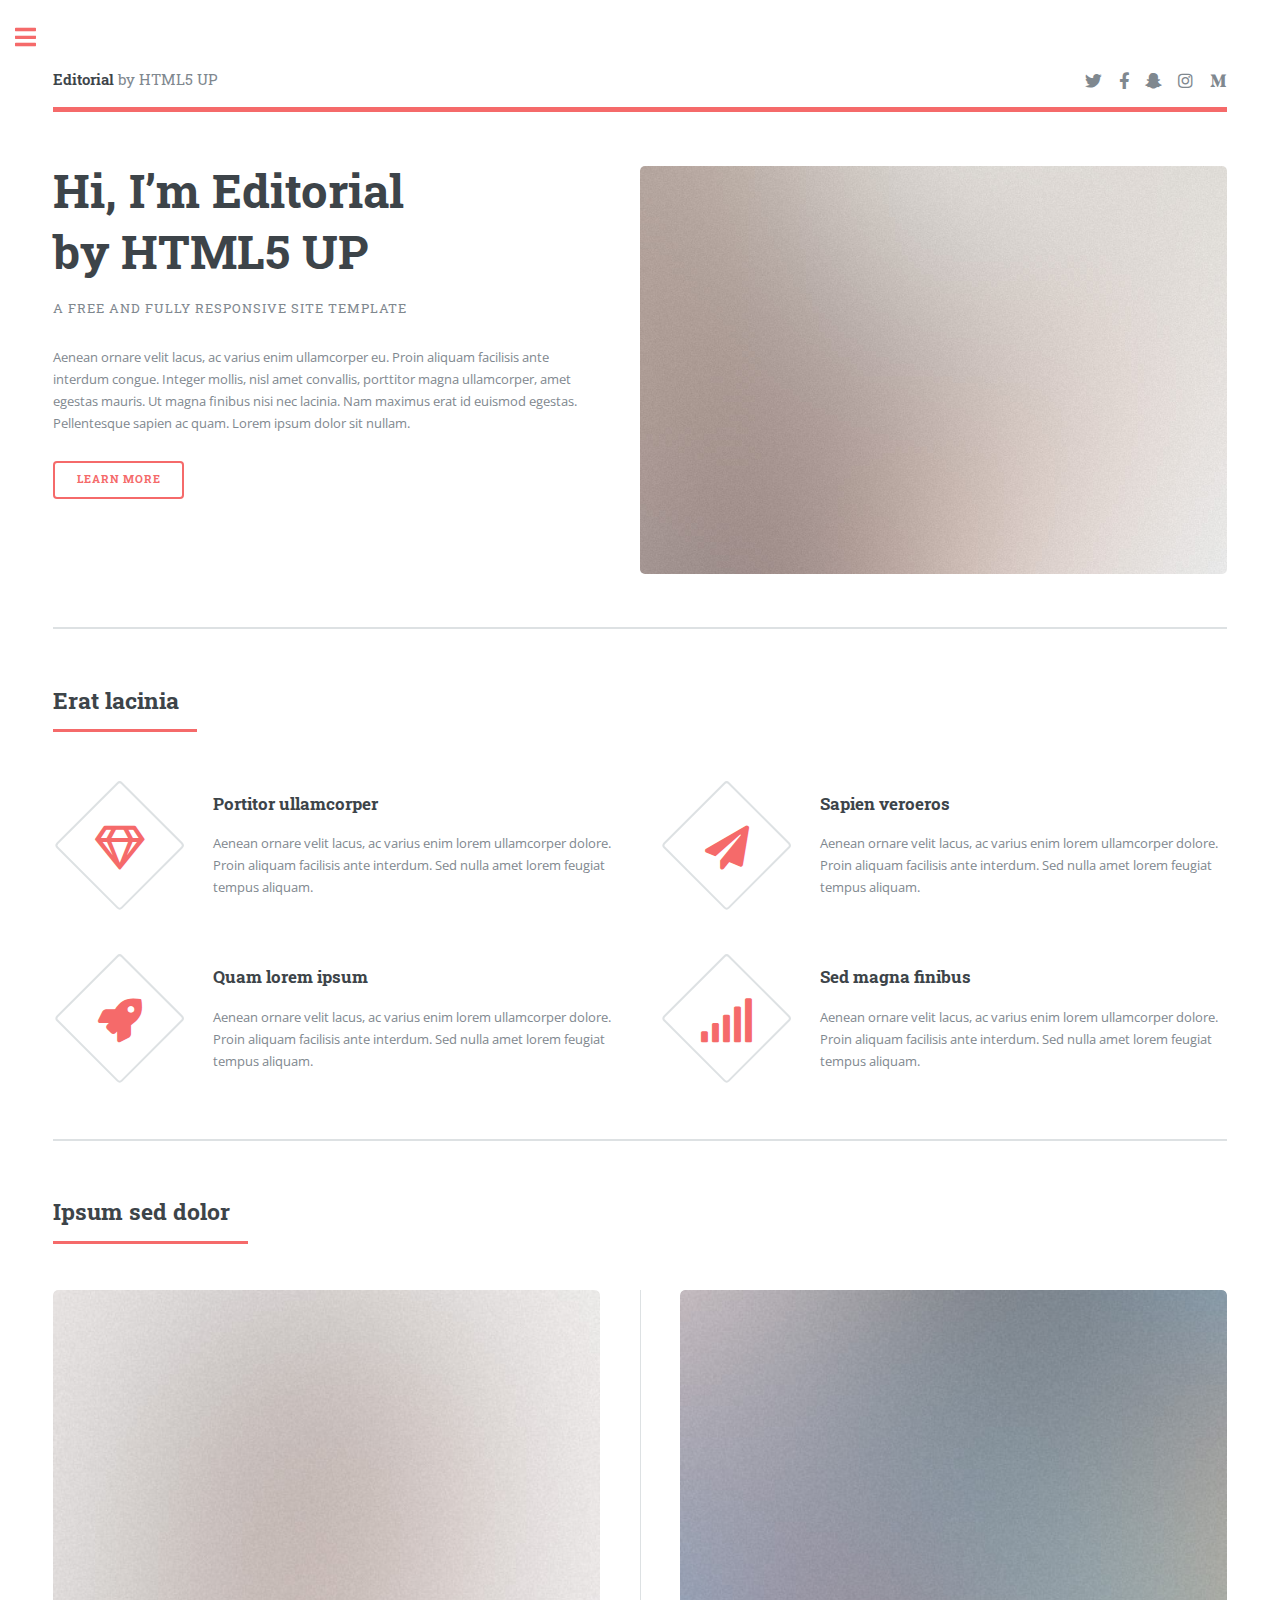
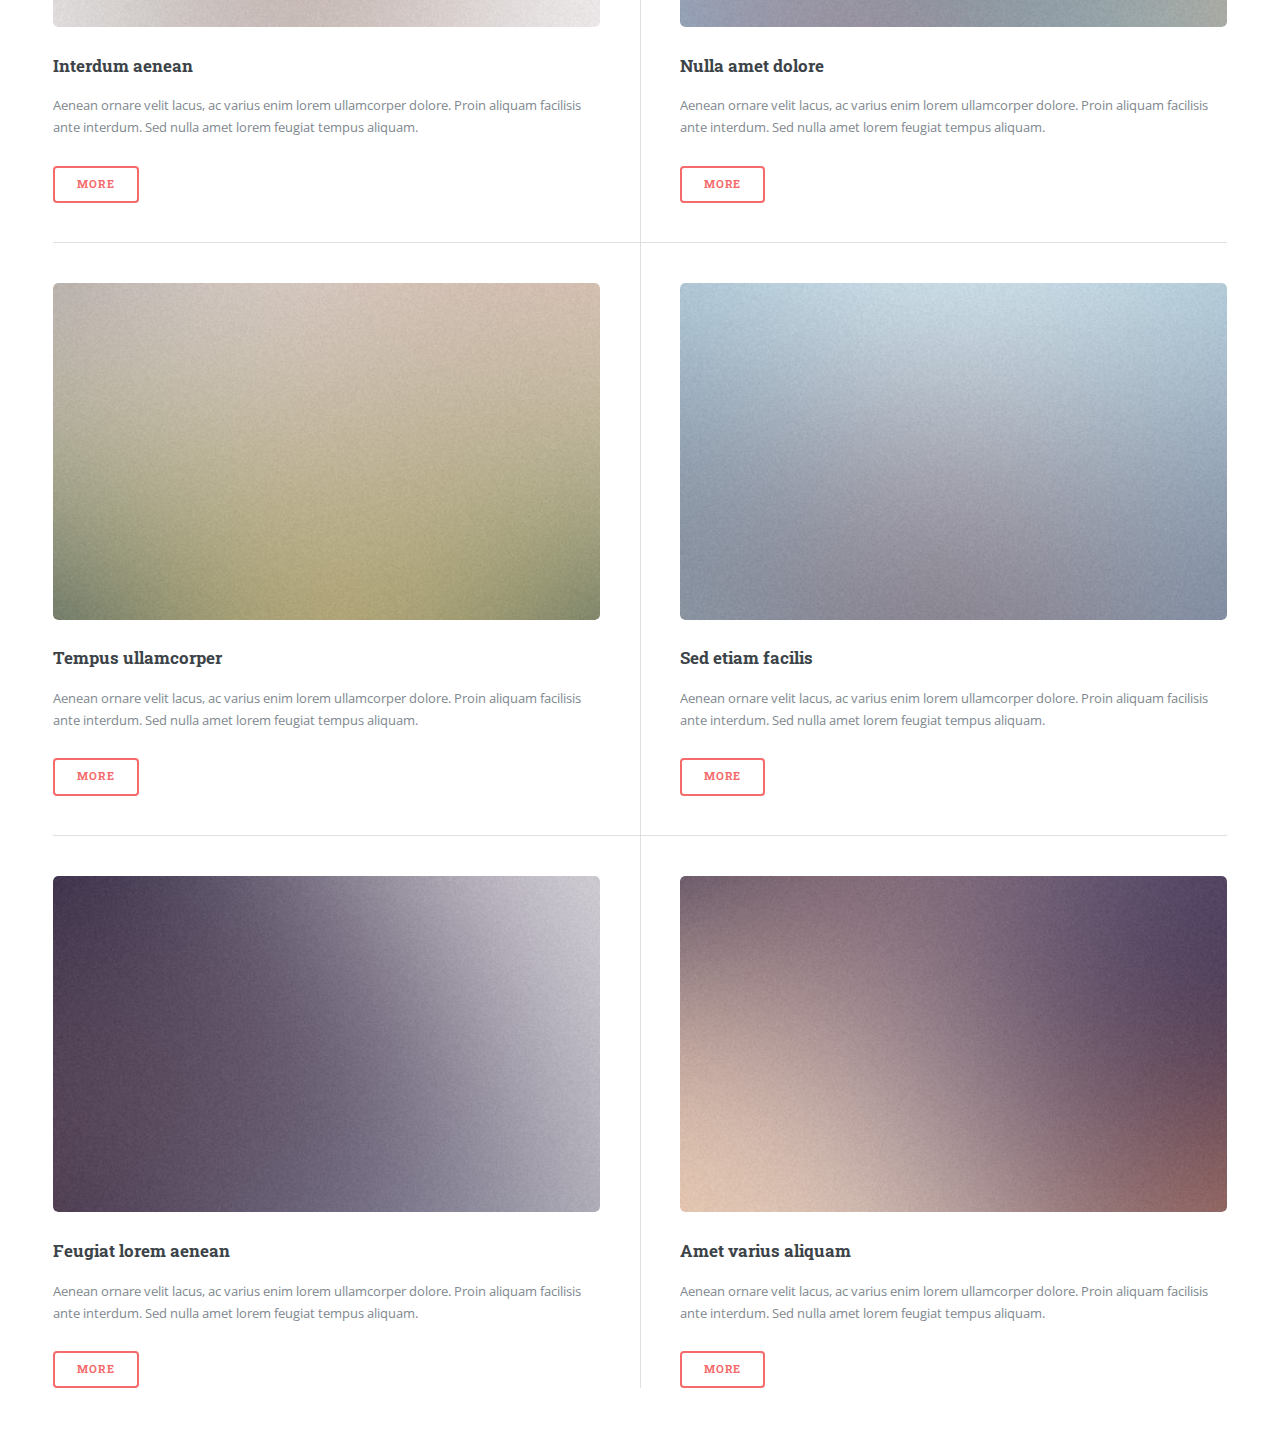
==== Templates/html5up-editorial/index.html @ a4ce8d15 "Added templates" ====
<!DOCTYPE HTML>
<!--
	Editorial by HTML5 UP
	html5up.net | @ajlkn
	Free for personal and commercial use under the CCA 3.0 license (html5up.net/license)
-->
<html>
	<head>
		<title>Editorial by HTML5 UP</title>
		<meta charset="utf-8" />
		<meta name="viewport" content="width=device-width, initial-scale=1, user-scalable=no" />
		<link rel="stylesheet" href="assets/css/main.css" />
	</head>
	<body class="is-preload">

		<!-- Wrapper -->
			<div id="wrapper">

				<!-- Main -->
					<div id="main">
						<div class="inner">

							<!-- Header -->
								<header id="header">
									<a href="index.html" class="logo"><strong>Editorial</strong> by HTML5 UP</a>
									<ul class="icons">
										<li><a href="#" class="icon brands fa-twitter"><span class="label">Twitter</span></a></li>
										<li><a href="#" class="icon brands fa-facebook-f"><span class="label">Facebook</span></a></li>
										<li><a href="#" class="icon brands fa-snapchat-ghost"><span class="label">Snapchat</span></a></li>
										<li><a href="#" class="icon brands fa-instagram"><span class="label">Instagram</span></a></li>
										<li><a href="#" class="icon brands fa-medium-m"><span class="label">Medium</span></a></li>
									</ul>
								</header>

							<!-- Banner -->
								<section id="banner">
									<div class="content">
										<header>
											<h1>Hi, I’m Editorial<br />
											by HTML5 UP</h1>
											<p>A free and fully responsive site template</p>
										</header>
										<p>Aenean ornare velit lacus, ac varius enim ullamcorper eu. Proin aliquam facilisis ante interdum congue. Integer mollis, nisl amet convallis, porttitor magna ullamcorper, amet egestas mauris. Ut magna finibus nisi nec lacinia. Nam maximus erat id euismod egestas. Pellentesque sapien ac quam. Lorem ipsum dolor sit nullam.</p>
										<ul class="actions">
											<li><a href="#" class="button big">Learn More</a></li>
										</ul>
									</div>
									<span class="image object">
										<img src="images/pic10.jpg" alt="" />
									</span>
								</section>

							<!-- Section -->
								<section>
									<header class="major">
										<h2>Erat lacinia</h2>
									</header>
									<div class="features">
										<article>
											<span class="icon fa-gem"></span>
											<div class="content">
												<h3>Portitor ullamcorper</h3>
												<p>Aenean ornare velit lacus, ac varius enim lorem ullamcorper dolore. Proin aliquam facilisis ante interdum. Sed nulla amet lorem feugiat tempus aliquam.</p>
											</div>
										</article>
										<article>
											<span class="icon solid fa-paper-plane"></span>
											<div class="content">
												<h3>Sapien veroeros</h3>
												<p>Aenean ornare velit lacus, ac varius enim lorem ullamcorper dolore. Proin aliquam facilisis ante interdum. Sed nulla amet lorem feugiat tempus aliquam.</p>
											</div>
										</article>
										<article>
											<span class="icon solid fa-rocket"></span>
											<div class="content">
												<h3>Quam lorem ipsum</h3>
												<p>Aenean ornare velit lacus, ac varius enim lorem ullamcorper dolore. Proin aliquam facilisis ante interdum. Sed nulla amet lorem feugiat tempus aliquam.</p>
											</div>
										</article>
										<article>
											<span class="icon solid fa-signal"></span>
											<div class="content">
												<h3>Sed magna finibus</h3>
												<p>Aenean ornare velit lacus, ac varius enim lorem ullamcorper dolore. Proin aliquam facilisis ante interdum. Sed nulla amet lorem feugiat tempus aliquam.</p>
											</div>
										</article>
									</div>
								</section>

							<!-- Section -->
								<section>
									<header class="major">
										<h2>Ipsum sed dolor</h2>
									</header>
									<div class="posts">
										<article>
											<a href="#" class="image"><img src="images/pic01.jpg" alt="" /></a>
											<h3>Interdum aenean</h3>
											<p>Aenean ornare velit lacus, ac varius enim lorem ullamcorper dolore. Proin aliquam facilisis ante interdum. Sed nulla amet lorem feugiat tempus aliquam.</p>
											<ul class="actions">
												<li><a href="#" class="button">More</a></li>
											</ul>
										</article>
										<article>
											<a href="#" class="image"><img src="images/pic02.jpg" alt="" /></a>
											<h3>Nulla amet dolore</h3>
											<p>Aenean ornare velit lacus, ac varius enim lorem ullamcorper dolore. Proin aliquam facilisis ante interdum. Sed nulla amet lorem feugiat tempus aliquam.</p>
											<ul class="actions">
												<li><a href="#" class="button">More</a></li>
											</ul>
										</article>
										<article>
											<a href="#" class="image"><img src="images/pic03.jpg" alt="" /></a>
											<h3>Tempus ullamcorper</h3>
											<p>Aenean ornare velit lacus, ac varius enim lorem ullamcorper dolore. Proin aliquam facilisis ante interdum. Sed nulla amet lorem feugiat tempus aliquam.</p>
											<ul class="actions">
												<li><a href="#" class="button">More</a></li>
											</ul>
										</article>
										<article>
											<a href="#" class="image"><img src="images/pic04.jpg" alt="" /></a>
											<h3>Sed etiam facilis</h3>
											<p>Aenean ornare velit lacus, ac varius enim lorem ullamcorper dolore. Proin aliquam facilisis ante interdum. Sed nulla amet lorem feugiat tempus aliquam.</p>
											<ul class="actions">
												<li><a href="#" class="button">More</a></li>
											</ul>
										</article>
										<article>
											<a href="#" class="image"><img src="images/pic05.jpg" alt="" /></a>
											<h3>Feugiat lorem aenean</h3>
											<p>Aenean ornare velit lacus, ac varius enim lorem ullamcorper dolore. Proin aliquam facilisis ante interdum. Sed nulla amet lorem feugiat tempus aliquam.</p>
											<ul class="actions">
												<li><a href="#" class="button">More</a></li>
											</ul>
										</article>
										<article>
											<a href="#" class="image"><img src="images/pic06.jpg" alt="" /></a>
											<h3>Amet varius aliquam</h3>
											<p>Aenean ornare velit lacus, ac varius enim lorem ullamcorper dolore. Proin aliquam facilisis ante interdum. Sed nulla amet lorem feugiat tempus aliquam.</p>
											<ul class="actions">
												<li><a href="#" class="button">More</a></li>
											</ul>
										</article>
									</div>
								</section>

						</div>
					</div>

				<!-- Sidebar -->
					<div id="sidebar">
						<div class="inner">

							<!-- Search -->
								<section id="search" class="alt">
									<form method="post" action="#">
										<input type="text" name="query" id="query" placeholder="Search" />
									</form>
								</section>

							<!-- Menu -->
								<nav id="menu">
									<header class="major">
										<h2>Menu</h2>
									</header>
									<ul>
										<li><a href="index.html">Homepage</a></li>
										<li><a href="generic.html">Generic</a></li>
										<li><a href="elements.html">Elements</a></li>
										<li>
											<span class="opener">Submenu</span>
											<ul>
												<li><a href="#">Lorem Dolor</a></li>
												<li><a href="#">Ipsum Adipiscing</a></li>
												<li><a href="#">Tempus Magna</a></li>
												<li><a href="#">Feugiat Veroeros</a></li>
											</ul>
										</li>
										<li><a href="#">Etiam Dolore</a></li>
										<li><a href="#">Adipiscing</a></li>
										<li>
											<span class="opener">Another Submenu</span>
											<ul>
												<li><a href="#">Lorem Dolor</a></li>
												<li><a href="#">Ipsum Adipiscing</a></li>
												<li><a href="#">Tempus Magna</a></li>
												<li><a href="#">Feugiat Veroeros</a></li>
											</ul>
										</li>
										<li><a href="#">Maximus Erat</a></li>
										<li><a href="#">Sapien Mauris</a></li>
										<li><a href="#">Amet Lacinia</a></li>
									</ul>
								</nav>

							<!-- Section -->
								<section>
									<header class="major">
										<h2>Ante interdum</h2>
									</header>
									<div class="mini-posts">
										<article>
											<a href="#" class="image"><img src="images/pic07.jpg" alt="" /></a>
											<p>Aenean ornare velit lacus, ac varius enim lorem ullamcorper dolore aliquam.</p>
										</article>
										<article>
											<a href="#" class="image"><img src="images/pic08.jpg" alt="" /></a>
											<p>Aenean ornare velit lacus, ac varius enim lorem ullamcorper dolore aliquam.</p>
										</article>
										<article>
											<a href="#" class="image"><img src="images/pic09.jpg" alt="" /></a>
											<p>Aenean ornare velit lacus, ac varius enim lorem ullamcorper dolore aliquam.</p>
										</article>
									</div>
									<ul class="actions">
										<li><a href="#" class="button">More</a></li>
									</ul>
								</section>

							<!-- Section -->
								<section>
									<header class="major">
										<h2>Get in touch</h2>
									</header>
									<p>Sed varius enim lorem ullamcorper dolore aliquam aenean ornare velit lacus, ac varius enim lorem ullamcorper dolore. Proin sed aliquam facilisis ante interdum. Sed nulla amet lorem feugiat tempus aliquam.</p>
									<ul class="contact">
										<li class="icon solid fa-envelope"><a href="#">information@untitled.tld</a></li>
										<li class="icon solid fa-phone">(000) 000-0000</li>
										<li class="icon solid fa-home">1234 Somewhere Road #8254<br />
										Nashville, TN 00000-0000</li>
									</ul>
								</section>

							<!-- Footer -->
								<footer id="footer">
									<p class="copyright">&copy; Untitled. All rights reserved. Demo Images: <a href="https://unsplash.com">Unsplash</a>. Design: <a href="https://html5up.net">HTML5 UP</a>.</p>
								</footer>

						</div>
					</div>

			</div>

		<!-- Scripts -->
			<script src="assets/js/jquery.min.js"></script>
			<script src="assets/js/browser.min.js"></script>
			<script src="assets/js/breakpoints.min.js"></script>
			<script src="assets/js/util.js"></script>
			<script src="assets/js/main.js"></script>

	</body>
</html>
---- Templates/html5up-editorial/assets/css/main.css ----
@import url(fontawesome-all.min.css);
@import url("https://fonts.googleapis.com/css?family=Open+Sans:400,600,400italic,600italic|Roboto+Slab:400,700");
/*
	Editorial by HTML5 UP
	html5up.net | @ajlkn
	Free for personal and commercial use under the CCA 3.0 license (html5up.net/license)
*/
html, body, div, span, applet, object,
iframe, h1, h2, h3, h4, h5, h6, p, blockquote,
pre, a, abbr, acronym, address, big, cite,
code, del, dfn, em, img, ins, kbd, q, s, samp,
small, strike, strong, sub, sup, tt, var, b,
u, i, center, dl, dt, dd, ol, ul, li, fieldset,
form, label, legend, table, caption, tbody,
tfoot, thead, tr, th, td, article, aside,
canvas, details, embed, figure, figcaption,
footer, header, hgroup, menu, nav, output, ruby,
section, summary, time, mark, audio, video {
  margin: 0;
  padding: 0;
  border: 0;
  font-size: 100%;
  font: inherit;
  vertical-align: baseline; }

article, aside, details, figcaption, figure,
footer, header, hgroup, menu, nav, section {
  display: block; }

body {
  line-height: 1; }

ol, ul {
  list-style: none; }

blockquote, q {
  quotes: none; }
  blockquote:before, blockquote:after, q:before, q:after {
    content: '';
    content: none; }

table {
  border-collapse: collapse;
  border-spacing: 0; }

body {
  -webkit-text-size-adjust: none; }

mark {
  background-color: transparent;
  color: inherit; }

input::-moz-focus-inner {
  border: 0;
  padding: 0; }

input, select, textarea {
  -moz-appearance: none;
  -webkit-appearance: none;
  -ms-appearance: none;
  appearance: none; }

/* Basic */
@-ms-viewport {
  width: device-width; }

body {
  -ms-overflow-style: scrollbar; }

@media screen and (max-width: 480px) {
  html, body {
    min-width: 320px; } }

html {
  box-sizing: border-box; }

*, *:before, *:after {
  box-sizing: inherit; }

body {
  background: #ffffff; }
  body.is-preload *, body.is-preload *:before, body.is-preload *:after, body.is-resizing *, body.is-resizing *:before, body.is-resizing *:after {
    -moz-animation: none !important;
    -webkit-animation: none !important;
    -ms-animation: none !important;
    animation: none !important;
    -moz-transition: none !important;
    -webkit-transition: none !important;
    -ms-transition: none !important;
    transition: none !important; }

/* Type */
body, input, select, textarea {
  color: #7f888f;
  font-family: "Open Sans", sans-serif;
  font-size: 13pt;
  font-weight: 400;
  line-height: 1.65; }
  @media screen and (max-width: 1680px) {
    body, input, select, textarea {
      font-size: 11pt; } }
  @media screen and (max-width: 1280px) {
    body, input, select, textarea {
      font-size: 10pt; } }
  @media screen and (max-width: 360px) {
    body, input, select, textarea {
      font-size: 9pt; } }

a {
  -moz-transition: color 0.2s ease-in-out, border-bottom-color 0.2s ease-in-out;
  -webkit-transition: color 0.2s ease-in-out, border-bottom-color 0.2s ease-in-out;
  -ms-transition: color 0.2s ease-in-out, border-bottom-color 0.2s ease-in-out;
  transition: color 0.2s ease-in-out, border-bottom-color 0.2s ease-in-out;
  border-bottom: dotted 1px;
  color: #f56a6a;
  text-decoration: none; }
  a:hover {
    border-bottom-color: #f56a6a;
    color: #f56a6a !important; }
    a:hover strong {
      color: inherit; }

strong, b {
  color: #3d4449;
  font-weight: 600; }

em, i {
  font-style: italic; }

p {
  margin: 0 0 2em 0; }

h1, h2, h3, h4, h5, h6 {
  color: #3d4449;
  font-family: "Roboto Slab", serif;
  font-weight: 700;
  line-height: 1.5;
  margin: 0 0 1em 0; }
  h1 a, h2 a, h3 a, h4 a, h5 a, h6 a {
    color: inherit;
    text-decoration: none;
    border-bottom: 0; }

h1 {
  font-size: 4em;
  margin: 0 0 0.5em 0;
  line-height: 1.3; }

h2 {
  font-size: 1.75em; }

h3 {
  font-size: 1.25em; }

h4 {
  font-size: 1.1em; }

h5 {
  font-size: 0.9em; }

h6 {
  font-size: 0.7em; }

@media screen and (max-width: 1680px) {
  h1 {
    font-size: 3.5em; } }

@media screen and (max-width: 980px) {
  h1 {
    font-size: 3.25em; } }

@media screen and (max-width: 736px) {
  h1 {
    font-size: 2em;
    line-height: 1.4; }
  h2 {
    font-size: 1.5em; } }

sub {
  font-size: 0.8em;
  position: relative;
  top: 0.5em; }

sup {
  font-size: 0.8em;
  position: relative;
  top: -0.5em; }

blockquote {
  border-left: solid 3px rgba(210, 215, 217, 0.75);
  font-style: italic;
  margin: 0 0 2em 0;
  padding: 0.5em 0 0.5em 2em; }

code {
  background: rgba(230, 235, 237, 0.25);
  border-radius: 0.375em;
  border: solid 1px rgba(210, 215, 217, 0.75);
  font-family: "Courier New", monospace;
  font-size: 0.9em;
  margin: 0 0.25em;
  padding: 0.25em 0.65em; }

pre {
  -webkit-overflow-scrolling: touch;
  font-family: "Courier New", monospace;
  font-size: 0.9em;
  margin: 0 0 2em 0; }
  pre code {
    display: block;
    line-height: 1.75;
    padding: 1em 1.5em;
    overflow-x: auto; }

hr {
  border: 0;
  border-bottom: solid 1px rgba(210, 215, 217, 0.75);
  margin: 2em 0; }
  hr.major {
    margin: 3em 0; }

.align-left {
  text-align: left; }

.align-center {
  text-align: center; }

.align-right {
  text-align: right; }

/* Row */
.row {
  display: flex;
  flex-wrap: wrap;
  box-sizing: border-box;
  align-items: stretch; }
  .row > * {
    box-sizing: border-box; }
  .row.gtr-uniform > * > :last-child {
    margin-bottom: 0; }
  .row.aln-left {
    justify-content: flex-start; }
  .row.aln-center {
    justify-content: center; }
  .row.aln-right {
    justify-content: flex-end; }
  .row.aln-top {
    align-items: flex-start; }
  .row.aln-middle {
    align-items: center; }
  .row.aln-bottom {
    align-items: flex-end; }
  .row > .imp {
    order: -1; }
  .row > .col-1 {
    width: 8.33333%; }
  .row > .off-1 {
    margin-left: 8.33333%; }
  .row > .col-2 {
    width: 16.66667%; }
  .row > .off-2 {
    margin-left: 16.66667%; }
  .row > .col-3 {
    width: 25%; }
  .row > .off-3 {
    margin-left: 25%; }
  .row > .col-4 {
    width: 33.33333%; }
  .row > .off-4 {
    margin-left: 33.33333%; }
  .row > .col-5 {
    width: 41.66667%; }
  .row > .off-5 {
    margin-left: 41.66667%; }
  .row > .col-6 {
    width: 50%; }
  .row > .off-6 {
    margin-left: 50%; }
  .row > .col-7 {
    width: 58.33333%; }
  .row > .off-7 {
    margin-left: 58.33333%; }
  .row > .col-8 {
    width: 66.66667%; }
  .row > .off-8 {
    margin-left: 66.66667%; }
  .row > .col-9 {
    width: 75%; }
  .row > .off-9 {
    margin-left: 75%; }
  .row > .col-10 {
    width: 83.33333%; }
  .row > .off-10 {
    margin-left: 83.33333%; }
  .row > .col-11 {
    width: 91.66667%; }
  .row > .off-11 {
    margin-left: 91.66667%; }
  .row > .col-12 {
    width: 100%; }
  .row > .off-12 {
    margin-left: 100%; }
  .row.gtr-0 {
    margin-top: 0;
    margin-left: 0em; }
    .row.gtr-0 > * {
      padding: 0 0 0 0em; }
    .row.gtr-0.gtr-uniform {
      margin-top: 0em; }
      .row.gtr-0.gtr-uniform > * {
        padding-top: 0em; }
  .row.gtr-25 {
    margin-top: 0;
    margin-left: -0.375em; }
    .row.gtr-25 > * {
      padding: 0 0 0 0.375em; }
    .row.gtr-25.gtr-uniform {
      margin-top: -0.375em; }
      .row.gtr-25.gtr-uniform > * {
        padding-top: 0.375em; }
  .row.gtr-50 {
    margin-top: 0;
    margin-left: -0.75em; }
    .row.gtr-50 > * {
      padding: 0 0 0 0.75em; }
    .row.gtr-50.gtr-uniform {
      margin-top: -0.75em; }
      .row.gtr-50.gtr-uniform > * {
        padding-top: 0.75em; }
  .row {
    margin-top: 0;
    margin-left: -1.5em; }
    .row > * {
      padding: 0 0 0 1.5em; }
    .row.gtr-uniform {
      margin-top: -1.5em; }
      .row.gtr-uniform > * {
        padding-top: 1.5em; }
  .row.gtr-150 {
    margin-top: 0;
    margin-left: -2.25em; }
    .row.gtr-150 > * {
      padding: 0 0 0 2.25em; }
    .row.gtr-150.gtr-uniform {
      margin-top: -2.25em; }
      .row.gtr-150.gtr-uniform > * {
        padding-top: 2.25em; }
  .row.gtr-200 {
    margin-top: 0;
    margin-left: -3em; }
    .row.gtr-200 > * {
      padding: 0 0 0 3em; }
    .row.gtr-200.gtr-uniform {
      margin-top: -3em; }
      .row.gtr-200.gtr-uniform > * {
        padding-top: 3em; }
  @media screen and (max-width: 1680px) {
    .row {
      display: flex;
      flex-wrap: wrap;
      box-sizing: border-box;
      align-items: stretch; }
      .row > * {
        box-sizing: border-box; }
      .row.gtr-uniform > * > :last-child {
        margin-bottom: 0; }
      .row.aln-left {
        justify-content: flex-start; }
      .row.aln-center {
        justify-content: center; }
      .row.aln-right {
        justify-content: flex-end; }
      .row.aln-top {
        align-items: flex-start; }
      .row.aln-middle {
        align-items: center; }
      .row.aln-bottom {
        align-items: flex-end; }
      .row > .imp-xlarge {
        order: -1; }
      .row > .col-1-xlarge {
        width: 8.33333%; }
      .row > .off-1-xlarge {
        margin-left: 8.33333%; }
      .row > .col-2-xlarge {
        width: 16.66667%; }
      .row > .off-2-xlarge {
        margin-left: 16.66667%; }
      .row > .col-3-xlarge {
        width: 25%; }
      .row > .off-3-xlarge {
        margin-left: 25%; }
      .row > .col-4-xlarge {
        width: 33.33333%; }
      .row > .off-4-xlarge {
        margin-left: 33.33333%; }
      .row > .col-5-xlarge {
        width: 41.66667%; }
      .row > .off-5-xlarge {
        margin-left: 41.66667%; }
      .row > .col-6-xlarge {
        width: 50%; }
      .row > .off-6-xlarge {
        margin-left: 50%; }
      .row > .col-7-xlarge {
        width: 58.33333%; }
      .row > .off-7-xlarge {
        margin-left: 58.33333%; }
      .row > .col-8-xlarge {
        width: 66.66667%; }
      .row > .off-8-xlarge {
        margin-left: 66.66667%; }
      .row > .col-9-xlarge {
        width: 75%; }
      .row > .off-9-xlarge {
        margin-left: 75%; }
      .row > .col-10-xlarge {
        width: 83.33333%; }
      .row > .off-10-xlarge {
        margin-left: 83.33333%; }
      .row > .col-11-xlarge {
        width: 91.66667%; }
      .row > .off-11-xlarge {
        margin-left: 91.66667%; }
      .row > .col-12-xlarge {
        width: 100%; }
      .row > .off-12-xlarge {
        margin-left: 100%; }
      .row.gtr-0 {
        margin-top: 0;
        margin-left: 0em; }
        .row.gtr-0 > * {
          padding: 0 0 0 0em; }
        .row.gtr-0.gtr-uniform {
          margin-top: 0em; }
          .row.gtr-0.gtr-uniform > * {
            padding-top: 0em; }
      .row.gtr-25 {
        margin-top: 0;
        margin-left: -0.375em; }
        .row.gtr-25 > * {
          padding: 0 0 0 0.375em; }
        .row.gtr-25.gtr-uniform {
          margin-top: -0.375em; }
          .row.gtr-25.gtr-uniform > * {
            padding-top: 0.375em; }
      .row.gtr-50 {
        margin-top: 0;
        margin-left: -0.75em; }
        .row.gtr-50 > * {
          padding: 0 0 0 0.75em; }
        .row.gtr-50.gtr-uniform {
          margin-top: -0.75em; }
          .row.gtr-50.gtr-uniform > * {
            padding-top: 0.75em; }
      .row {
        margin-top: 0;
        margin-left: -1.5em; }
        .row > * {
          padding: 0 0 0 1.5em; }
        .row.gtr-uniform {
          margin-top: -1.5em; }
          .row.gtr-uniform > * {
            padding-top: 1.5em; }
      .row.gtr-150 {
        margin-top: 0;
        margin-left: -2.25em; }
        .row.gtr-150 > * {
          padding: 0 0 0 2.25em; }
        .row.gtr-150.gtr-uniform {
          margin-top: -2.25em; }
          .row.gtr-150.gtr-uniform > * {
            padding-top: 2.25em; }
      .row.gtr-200 {
        margin-top: 0;
        margin-left: -3em; }
        .row.gtr-200 > * {
          padding: 0 0 0 3em; }
        .row.gtr-200.gtr-uniform {
          margin-top: -3em; }
          .row.gtr-200.gtr-uniform > * {
            padding-top: 3em; } }
  @media screen and (max-width: 1280px) {
    .row {
      display: flex;
      flex-wrap: wrap;
      box-sizing: border-box;
      align-items: stretch; }
      .row > * {
        box-sizing: border-box; }
      .row.gtr-uniform > * > :last-child {
        margin-bottom: 0; }
      .row.aln-left {
        justify-content: flex-start; }
      .row.aln-center {
        justify-content: center; }
      .row.aln-right {
        justify-content: flex-end; }
      .row.aln-top {
        align-items: flex-start; }
      .row.aln-middle {
        align-items: center; }
      .row.aln-bottom {
        align-items: flex-end; }
      .row > .imp-large {
        order: -1; }
      .row > .col-1-large {
        width: 8.33333%; }
      .row > .off-1-large {
        margin-left: 8.33333%; }
      .row > .col-2-large {
        width: 16.66667%; }
      .row > .off-2-large {
        margin-left: 16.66667%; }
      .row > .col-3-large {
        width: 25%; }
      .row > .off-3-large {
        margin-left: 25%; }
      .row > .col-4-large {
        width: 33.33333%; }
      .row > .off-4-large {
        margin-left: 33.33333%; }
      .row > .col-5-large {
        width: 41.66667%; }
      .row > .off-5-large {
        margin-left: 41.66667%; }
      .row > .col-6-large {
        width: 50%; }
      .row > .off-6-large {
        margin-left: 50%; }
      .row > .col-7-large {
        width: 58.33333%; }
      .row > .off-7-large {
        margin-left: 58.33333%; }
      .row > .col-8-large {
        width: 66.66667%; }
      .row > .off-8-large {
        margin-left: 66.66667%; }
      .row > .col-9-large {
        width: 75%; }
      .row > .off-9-large {
        margin-left: 75%; }
      .row > .col-10-large {
        width: 83.33333%; }
      .row > .off-10-large {
        margin-left: 83.33333%; }
      .row > .col-11-large {
        width: 91.66667%; }
      .row > .off-11-large {
        margin-left: 91.66667%; }
      .row > .col-12-large {
        width: 100%; }
      .row > .off-12-large {
        margin-left: 100%; }
      .row.gtr-0 {
        margin-top: 0;
        margin-left: 0em; }
        .row.gtr-0 > * {
          padding: 0 0 0 0em; }
        .row.gtr-0.gtr-uniform {
          margin-top: 0em; }
          .row.gtr-0.gtr-uniform > * {
            padding-top: 0em; }
      .row.gtr-25 {
        margin-top: 0;
        margin-left: -0.375em; }
        .row.gtr-25 > * {
          padding: 0 0 0 0.375em; }
        .row.gtr-25.gtr-uniform {
          margin-top: -0.375em; }
          .row.gtr-25.gtr-uniform > * {
            padding-top: 0.375em; }
      .row.gtr-50 {
        margin-top: 0;
        margin-left: -0.75em; }
        .row.gtr-50 > * {
          padding: 0 0 0 0.75em; }
        .row.gtr-50.gtr-uniform {
          margin-top: -0.75em; }
          .row.gtr-50.gtr-uniform > * {
            padding-top: 0.75em; }
      .row {
        margin-top: 0;
        margin-left: -1.5em; }
        .row > * {
          padding: 0 0 0 1.5em; }
        .row.gtr-uniform {
          margin-top: -1.5em; }
          .row.gtr-uniform > * {
            padding-top: 1.5em; }
      .row.gtr-150 {
        margin-top: 0;
        margin-left: -2.25em; }
        .row.gtr-150 > * {
          padding: 0 0 0 2.25em; }
        .row.gtr-150.gtr-uniform {
          margin-top: -2.25em; }
          .row.gtr-150.gtr-uniform > * {
            padding-top: 2.25em; }
      .row.gtr-200 {
        margin-top: 0;
        margin-left: -3em; }
        .row.gtr-200 > * {
          padding: 0 0 0 3em; }
        .row.gtr-200.gtr-uniform {
          margin-top: -3em; }
          .row.gtr-200.gtr-uniform > * {
            padding-top: 3em; } }
  @media screen and (max-width: 980px) {
    .row {
      display: flex;
      flex-wrap: wrap;
      box-sizing: border-box;
      align-items: stretch; }
      .row > * {
        box-sizing: border-box; }
      .row.gtr-uniform > * > :last-child {
        margin-bottom: 0; }
      .row.aln-left {
        justify-content: flex-start; }
      .row.aln-center {
        justify-content: center; }
      .row.aln-right {
        justify-content: flex-end; }
      .row.aln-top {
        align-items: flex-start; }
      .row.aln-middle {
        align-items: center; }
      .row.aln-bottom {
        align-items: flex-end; }
      .row > .imp-medium {
        order: -1; }
      .row > .col-1-medium {
        width: 8.33333%; }
      .row > .off-1-medium {
        margin-left: 8.33333%; }
      .row > .col-2-medium {
        width: 16.66667%; }
      .row > .off-2-medium {
        margin-left: 16.66667%; }
      .row > .col-3-medium {
        width: 25%; }
      .row > .off-3-medium {
        margin-left: 25%; }
      .row > .col-4-medium {
        width: 33.33333%; }
      .row > .off-4-medium {
        margin-left: 33.33333%; }
      .row > .col-5-medium {
        width: 41.66667%; }
      .row > .off-5-medium {
        margin-left: 41.66667%; }
      .row > .col-6-medium {
        width: 50%; }
      .row > .off-6-medium {
        margin-left: 50%; }
      .row > .col-7-medium {
        width: 58.33333%; }
      .row > .off-7-medium {
        margin-left: 58.33333%; }
      .row > .col-8-medium {
        width: 66.66667%; }
      .row > .off-8-medium {
        margin-left: 66.66667%; }
      .row > .col-9-medium {
        width: 75%; }
      .row > .off-9-medium {
        margin-left: 75%; }
      .row > .col-10-medium {
        width: 83.33333%; }
      .row > .off-10-medium {
        margin-left: 83.33333%; }
      .row > .col-11-medium {
        width: 91.66667%; }
      .row > .off-11-medium {
        margin-left: 91.66667%; }
      .row > .col-12-medium {
        width: 100%; }
      .row > .off-12-medium {
        margin-left: 100%; }
      .row.gtr-0 {
        margin-top: 0;
        margin-left: 0em; }
        .row.gtr-0 > * {
          padding: 0 0 0 0em; }
        .row.gtr-0.gtr-uniform {
          margin-top: 0em; }
          .row.gtr-0.gtr-uniform > * {
            padding-top: 0em; }
      .row.gtr-25 {
        margin-top: 0;
        margin-left: -0.375em; }
        .row.gtr-25 > * {
          padding: 0 0 0 0.375em; }
        .row.gtr-25.gtr-uniform {
          margin-top: -0.375em; }
          .row.gtr-25.gtr-uniform > * {
            padding-top: 0.375em; }
      .row.gtr-50 {
        margin-top: 0;
        margin-left: -0.75em; }
        .row.gtr-50 > * {
          padding: 0 0 0 0.75em; }
        .row.gtr-50.gtr-uniform {
          margin-top: -0.75em; }
          .row.gtr-50.gtr-uniform > * {
            padding-top: 0.75em; }
      .row {
        margin-top: 0;
        margin-left: -1.5em; }
        .row > * {
          padding: 0 0 0 1.5em; }
        .row.gtr-uniform {
          margin-top: -1.5em; }
          .row.gtr-uniform > * {
            padding-top: 1.5em; }
      .row.gtr-150 {
        margin-top: 0;
        margin-left: -2.25em; }
        .row.gtr-150 > * {
          padding: 0 0 0 2.25em; }
        .row.gtr-150.gtr-uniform {
          margin-top: -2.25em; }
          .row.gtr-150.gtr-uniform > * {
            padding-top: 2.25em; }
      .row.gtr-200 {
        margin-top: 0;
        margin-left: -3em; }
        .row.gtr-200 > * {
          padding: 0 0 0 3em; }
        .row.gtr-200.gtr-uniform {
          margin-top: -3em; }
          .row.gtr-200.gtr-uniform > * {
            padding-top: 3em; } }
  @media screen and (max-width: 736px) {
    .row {
      display: flex;
      flex-wrap: wrap;
      box-sizing: border-box;
      align-items: stretch; }
      .row > * {
        box-sizing: border-box; }
      .row.gtr-uniform > * > :last-child {
        margin-bottom: 0; }
      .row.aln-left {
        justify-content: flex-start; }
      .row.aln-center {
        justify-content: center; }
      .row.aln-right {
        justify-content: flex-end; }
      .row.aln-top {
        align-items: flex-start; }
      .row.aln-middle {
        align-items: center; }
      .row.aln-bottom {
        align-items: flex-end; }
      .row > .imp-small {
        order: -1; }
      .row > .col-1-small {
        width: 8.33333%; }
      .row > .off-1-small {
        margin-left: 8.33333%; }
      .row > .col-2-small {
        width: 16.66667%; }
      .row > .off-2-small {
        margin-left: 16.66667%; }
      .row > .col-3-small {
        width: 25%; }
      .row > .off-3-small {
        margin-left: 25%; }
      .row > .col-4-small {
        width: 33.33333%; }
      .row > .off-4-small {
        margin-left: 33.33333%; }
      .row > .col-5-small {
        width: 41.66667%; }
      .row > .off-5-small {
        margin-left: 41.66667%; }
      .row > .col-6-small {
        width: 50%; }
      .row > .off-6-small {
        margin-left: 50%; }
      .row > .col-7-small {
        width: 58.33333%; }
      .row > .off-7-small {
        margin-left: 58.33333%; }
      .row > .col-8-small {
        width: 66.66667%; }
      .row > .off-8-small {
        margin-left: 66.66667%; }
      .row > .col-9-small {
        width: 75%; }
      .row > .off-9-small {
        margin-left: 75%; }
      .row > .col-10-small {
        width: 83.33333%; }
      .row > .off-10-small {
        margin-left: 83.33333%; }
      .row > .col-11-small {
        width: 91.66667%; }
      .row > .off-11-small {
        margin-left: 91.66667%; }
      .row > .col-12-small {
        width: 100%; }
      .row > .off-12-small {
        margin-left: 100%; }
      .row.gtr-0 {
        margin-top: 0;
        margin-left: 0em; }
        .row.gtr-0 > * {
          padding: 0 0 0 0em; }
        .row.gtr-0.gtr-uniform {
          margin-top: 0em; }
          .row.gtr-0.gtr-uniform > * {
            padding-top: 0em; }
      .row.gtr-25 {
        margin-top: 0;
        margin-left: -0.375em; }
        .row.gtr-25 > * {
          padding: 0 0 0 0.375em; }
        .row.gtr-25.gtr-uniform {
          margin-top: -0.375em; }
          .row.gtr-25.gtr-uniform > * {
            padding-top: 0.375em; }
      .row.gtr-50 {
        margin-top: 0;
        margin-left: -0.75em; }
        .row.gtr-50 > * {
          padding: 0 0 0 0.75em; }
        .row.gtr-50.gtr-uniform {
          margin-top: -0.75em; }
          .row.gtr-50.gtr-uniform > * {
            padding-top: 0.75em; }
      .row {
        margin-top: 0;
        margin-left: -1.5em; }
        .row > * {
          padding: 0 0 0 1.5em; }
        .row.gtr-uniform {
          margin-top: -1.5em; }
          .row.gtr-uniform > * {
            padding-top: 1.5em; }
      .row.gtr-150 {
        margin-top: 0;
        margin-left: -2.25em; }
        .row.gtr-150 > * {
          padding: 0 0 0 2.25em; }
        .row.gtr-150.gtr-uniform {
          margin-top: -2.25em; }
          .row.gtr-150.gtr-uniform > * {
            padding-top: 2.25em; }
      .row.gtr-200 {
        margin-top: 0;
        margin-left: -3em; }
        .row.gtr-200 > * {
          padding: 0 0 0 3em; }
        .row.gtr-200.gtr-uniform {
          margin-top: -3em; }
          .row.gtr-200.gtr-uniform > * {
            padding-top: 3em; } }
  @media screen and (max-width: 480px) {
    .row {
      display: flex;
      flex-wrap: wrap;
      box-sizing: border-box;
      align-items: stretch; }
      .row > * {
        box-sizing: border-box; }
      .row.gtr-uniform > * > :last-child {
        margin-bottom: 0; }
      .row.aln-left {
        justify-content: flex-start; }
      .row.aln-center {
        justify-content: center; }
      .row.aln-right {
        justify-content: flex-end; }
      .row.aln-top {
        align-items: flex-start; }
      .row.aln-middle {
        align-items: center; }
      .row.aln-bottom {
        align-items: flex-end; }
      .row > .imp-xsmall {
        order: -1; }
      .row > .col-1-xsmall {
        width: 8.33333%; }
      .row > .off-1-xsmall {
        margin-left: 8.33333%; }
      .row > .col-2-xsmall {
        width: 16.66667%; }
      .row > .off-2-xsmall {
        margin-left: 16.66667%; }
      .row > .col-3-xsmall {
        width: 25%; }
      .row > .off-3-xsmall {
        margin-left: 25%; }
      .row > .col-4-xsmall {
        width: 33.33333%; }
      .row > .off-4-xsmall {
        margin-left: 33.33333%; }
      .row > .col-5-xsmall {
        width: 41.66667%; }
      .row > .off-5-xsmall {
        margin-left: 41.66667%; }
      .row > .col-6-xsmall {
        width: 50%; }
      .row > .off-6-xsmall {
        margin-left: 50%; }
      .row > .col-7-xsmall {
        width: 58.33333%; }
      .row > .off-7-xsmall {
        margin-left: 58.33333%; }
      .row > .col-8-xsmall {
        width: 66.66667%; }
      .row > .off-8-xsmall {
        margin-left: 66.66667%; }
      .row > .col-9-xsmall {
        width: 75%; }
      .row > .off-9-xsmall {
        margin-left: 75%; }
      .row > .col-10-xsmall {
        width: 83.33333%; }
      .row > .off-10-xsmall {
        margin-left: 83.33333%; }
      .row > .col-11-xsmall {
        width: 91.66667%; }
      .row > .off-11-xsmall {
        margin-left: 91.66667%; }
      .row > .col-12-xsmall {
        width: 100%; }
      .row > .off-12-xsmall {
        margin-left: 100%; }
      .row.gtr-0 {
        margin-top: 0;
        margin-left: 0em; }
        .row.gtr-0 > * {
          padding: 0 0 0 0em; }
        .row.gtr-0.gtr-uniform {
          margin-top: 0em; }
          .row.gtr-0.gtr-uniform > * {
            padding-top: 0em; }
      .row.gtr-25 {
        margin-top: 0;
        margin-left: -0.375em; }
        .row.gtr-25 > * {
          padding: 0 0 0 0.375em; }
        .row.gtr-25.gtr-uniform {
          margin-top: -0.375em; }
          .row.gtr-25.gtr-uniform > * {
            padding-top: 0.375em; }
      .row.gtr-50 {
        margin-top: 0;
        margin-left: -0.75em; }
        .row.gtr-50 > * {
          padding: 0 0 0 0.75em; }
        .row.gtr-50.gtr-uniform {
          margin-top: -0.75em; }
          .row.gtr-50.gtr-uniform > * {
            padding-top: 0.75em; }
      .row {
        margin-top: 0;
        margin-left: -1.5em; }
        .row > * {
          padding: 0 0 0 1.5em; }
        .row.gtr-uniform {
          margin-top: -1.5em; }
          .row.gtr-uniform > * {
            padding-top: 1.5em; }
      .row.gtr-150 {
        margin-top: 0;
        margin-left: -2.25em; }
        .row.gtr-150 > * {
          padding: 0 0 0 2.25em; }
        .row.gtr-150.gtr-uniform {
          margin-top: -2.25em; }
          .row.gtr-150.gtr-uniform > * {
            padding-top: 2.25em; }
      .row.gtr-200 {
        margin-top: 0;
        margin-left: -3em; }
        .row.gtr-200 > * {
          padding: 0 0 0 3em; }
        .row.gtr-200.gtr-uniform {
          margin-top: -3em; }
          .row.gtr-200.gtr-uniform > * {
            padding-top: 3em; } }

/* Section/Article */
section.special, article.special {
  text-align: center; }

header p {
  font-family: "Roboto Slab", serif;
  font-size: 1em;
  font-weight: 400;
  letter-spacing: 0.075em;
  margin-top: -0.5em;
  text-transform: uppercase; }

header.major > :last-child {
  border-bottom: solid 3px #f56a6a;
  display: inline-block;
  margin: 0 0 2em 0;
  padding: 0 0.75em 0.5em 0; }

header.main > :last-child {
  margin: 0 0 1em 0; }

/* Form */
form {
  margin: 0 0 2em 0; }

label {
  color: #3d4449;
  display: block;
  font-size: 0.9em;
  font-weight: 600;
  margin: 0 0 1em 0; }

input[type="text"],
input[type="password"],
input[type="email"],
input[type="tel"],
input[type="search"],
input[type="url"],
select,
textarea {
  -moz-appearance: none;
  -webkit-appearance: none;
  -ms-appearance: none;
  appearance: none;
  background: #ffffff;
  border-radius: 0.375em;
  border: none;
  border: solid 1px rgba(210, 215, 217, 0.75);
  color: inherit;
  display: block;
  outline: 0;
  padding: 0 1em;
  text-decoration: none;
  width: 100%; }
  input[type="text"]:invalid,
  input[type="password"]:invalid,
  input[type="email"]:invalid,
  input[type="tel"]:invalid,
  input[type="search"]:invalid,
  input[type="url"]:invalid,
  select:invalid,
  textarea:invalid {
    box-shadow: none; }
  input[type="text"]:focus,
  input[type="password"]:focus,
  input[type="email"]:focus,
  input[type="tel"]:focus,
  input[type="search"]:focus,
  input[type="url"]:focus,
  select:focus,
  textarea:focus {
    border-color: #f56a6a;
    box-shadow: 0 0 0 1px #f56a6a; }

select {
  background-image: url("data:image/svg+xml;charset=utf8,%3Csvg xmlns='http://www.w3.org/2000/svg' width='40' height='40' preserveAspectRatio='none' viewBox='0 0 40 40'%3E%3Cpath d='M9.4,12.3l10.4,10.4l10.4-10.4c0.2-0.2,0.5-0.4,0.9-0.4c0.3,0,0.6,0.1,0.9,0.4l3.3,3.3c0.2,0.2,0.4,0.5,0.4,0.9 c0,0.4-0.1,0.6-0.4,0.9L20.7,31.9c-0.2,0.2-0.5,0.4-0.9,0.4c-0.3,0-0.6-0.1-0.9-0.4L4.3,17.3c-0.2-0.2-0.4-0.5-0.4-0.9 c0-0.4,0.1-0.6,0.4-0.9l3.3-3.3c0.2-0.2,0.5-0.4,0.9-0.4S9.1,12.1,9.4,12.3z' fill='rgba(210, 215, 217, 0.75)' /%3E%3C/svg%3E");
  background-size: 1.25em;
  background-repeat: no-repeat;
  background-position: calc(100% - 1em) center;
  height: 2.75em;
  padding-right: 2.75em;
  text-overflow: ellipsis; }
  select option {
    color: #3d4449;
    background: #ffffff; }
  select:focus::-ms-value {
    background-color: transparent; }
  select::-ms-expand {
    display: none; }

input[type="text"],
input[type="password"],
input[type="email"],
input[type="tel"],
input[type="search"],
input[type="url"],
select {
  height: 2.75em; }

textarea {
  padding: 0.75em 1em; }

input[type="checkbox"],
input[type="radio"] {
  -moz-appearance: none;
  -webkit-appearance: none;
  -ms-appearance: none;
  appearance: none;
  display: block;
  float: left;
  margin-right: -2em;
  opacity: 0;
  width: 1em;
  z-index: -1; }
  input[type="checkbox"] + label,
  input[type="radio"] + label {
    text-decoration: none;
    color: #7f888f;
    cursor: pointer;
    display: inline-block;
    font-size: 1em;
    font-weight: 400;
    padding-left: 2.4em;
    padding-right: 0.75em;
    position: relative; }
    input[type="checkbox"] + label:before,
    input[type="radio"] + label:before {
      -moz-osx-font-smoothing: grayscale;
      -webkit-font-smoothing: antialiased;
      display: inline-block;
      font-style: normal;
      font-variant: normal;
      text-rendering: auto;
      line-height: 1;
      text-transform: none !important;
      font-family: 'Font Awesome 5 Free';
      font-weight: 900; }
    input[type="checkbox"] + label:before,
    input[type="radio"] + label:before {
      background: #ffffff;
      border-radius: 0.375em;
      border: solid 1px rgba(210, 215, 217, 0.75);
      content: '';
      display: inline-block;
      font-size: 0.8em;
      height: 2.0625em;
      left: 0;
      line-height: 2.0625em;
      position: absolute;
      text-align: center;
      top: 0;
      width: 2.0625em; }
  input[type="checkbox"]:checked + label:before,
  input[type="radio"]:checked + label:before {
    background: #3d4449;
    border-color: #3d4449;
    color: #ffffff;
    content: '\f00c'; }
  input[type="checkbox"]:focus + label:before,
  input[type="radio"]:focus + label:before {
    border-color: #f56a6a;
    box-shadow: 0 0 0 1px #f56a6a; }

input[type="checkbox"] + label:before {
  border-radius: 0.375em; }

input[type="radio"] + label:before {
  border-radius: 100%; }

::-webkit-input-placeholder {
  color: #9fa3a6 !important;
  opacity: 1.0; }

:-moz-placeholder {
  color: #9fa3a6 !important;
  opacity: 1.0; }

::-moz-placeholder {
  color: #9fa3a6 !important;
  opacity: 1.0; }

:-ms-input-placeholder {
  color: #9fa3a6 !important;
  opacity: 1.0; }

/* Box */
.box {
  border-radius: 0.375em;
  border: solid 1px rgba(210, 215, 217, 0.75);
  margin-bottom: 2em;
  padding: 1.5em; }
  .box > :last-child,
  .box > :last-child > :last-child,
  .box > :last-child > :last-child > :last-child {
    margin-bottom: 0; }
  .box.alt {
    border: 0;
    border-radius: 0;
    padding: 0; }

/* Icon */
.icon {
  text-decoration: none;
  border-bottom: none;
  position: relative; }
  .icon:before {
    -moz-osx-font-smoothing: grayscale;
    -webkit-font-smoothing: antialiased;
    display: inline-block;
    font-style: normal;
    font-variant: normal;
    text-rendering: auto;
    line-height: 1;
    text-transform: none !important;
    font-family: 'Font Awesome 5 Free';
    font-weight: 400; }
  .icon > .label {
    display: none; }
  .icon:before {
    line-height: inherit; }
  .icon.solid:before {
    font-weight: 900; }
  .icon.brands:before {
    font-family: 'Font Awesome 5 Brands'; }

/* Image */
.image {
  border-radius: 0.375em;
  border: 0;
  display: inline-block;
  position: relative; }
  .image img {
    border-radius: 0.375em;
    display: block; }
  .image.left, .image.right {
    max-width: 40%; }
    .image.left img, .image.right img {
      width: 100%; }
  .image.left {
    float: left;
    padding: 0 1.5em 1em 0;
    top: 0.25em; }
  .image.right {
    float: right;
    padding: 0 0 1em 1.5em;
    top: 0.25em; }
  .image.fit {
    display: block;
    margin: 0 0 2em 0;
    width: 100%; }
    .image.fit img {
      width: 100%; }
  .image.main {
    display: block;
    margin: 0 0 3em 0;
    width: 100%; }
    .image.main img {
      width: 100%; }

a.image {
  overflow: hidden; }
  a.image img {
    -moz-transition: -moz-transform 0.2s ease;
    -webkit-transition: -webkit-transform 0.2s ease;
    -ms-transition: -ms-transform 0.2s ease;
    transition: transform 0.2s ease; }
  a.image:hover img {
    -moz-transform: scale(1.075);
    -webkit-transform: scale(1.075);
    -ms-transform: scale(1.075);
    transform: scale(1.075); }

/* List */
ol {
  list-style: decimal;
  margin: 0 0 2em 0;
  padding-left: 1.25em; }
  ol li {
    padding-left: 0.25em; }

ul {
  list-style: disc;
  margin: 0 0 2em 0;
  padding-left: 1em; }
  ul li {
    padding-left: 0.5em; }
  ul.alt {
    list-style: none;
    padding-left: 0; }
    ul.alt li {
      border-top: solid 1px rgba(210, 215, 217, 0.75);
      padding: 0.5em 0; }
      ul.alt li:first-child {
        border-top: 0;
        padding-top: 0; }

dl {
  margin: 0 0 2em 0; }
  dl dt {
    display: block;
    font-weight: 600;
    margin: 0 0 1em 0; }
  dl dd {
    margin-left: 2em; }

/* Actions */
ul.actions {
  display: -moz-flex;
  display: -webkit-flex;
  display: -ms-flex;
  display: flex;
  cursor: default;
  list-style: none;
  margin-left: -1em;
  padding-left: 0; }
  ul.actions li {
    padding: 0 0 0 1em;
    vertical-align: middle; }
  ul.actions.special {
    -moz-justify-content: center;
    -webkit-justify-content: center;
    -ms-justify-content: center;
    justify-content: center;
    width: 100%;
    margin-left: 0; }
    ul.actions.special li:first-child {
      padding-left: 0; }
  ul.actions.stacked {
    -moz-flex-direction: column;
    -webkit-flex-direction: column;
    -ms-flex-direction: column;
    flex-direction: column;
    margin-left: 0; }
    ul.actions.stacked li {
      padding: 1.3em 0 0 0; }
      ul.actions.stacked li:first-child {
        padding-top: 0; }
  ul.actions.fit {
    width: calc(100% + 1em); }
    ul.actions.fit li {
      -moz-flex-grow: 1;
      -webkit-flex-grow: 1;
      -ms-flex-grow: 1;
      flex-grow: 1;
      -moz-flex-shrink: 1;
      -webkit-flex-shrink: 1;
      -ms-flex-shrink: 1;
      flex-shrink: 1;
      width: 100%; }
      ul.actions.fit li > * {
        width: 100%; }
    ul.actions.fit.stacked {
      width: 100%; }

/* Icons */
ul.icons {
  cursor: default;
  list-style: none;
  padding-left: 0; }
  ul.icons li {
    display: inline-block;
    padding: 0 1em 0 0; }
    ul.icons li:last-child {
      padding-right: 0; }
    ul.icons li .icon {
      color: inherit; }
      ul.icons li .icon:before {
        font-size: 1.25em; }

/* Contact */
ul.contact {
  list-style: none;
  padding: 0; }
  ul.contact li {
    text-decoration: none;
    border-top: solid 1px rgba(210, 215, 217, 0.75);
    margin: 1.5em 0 0 0;
    padding: 1.5em 0 0 3em;
    position: relative; }
    ul.contact li:before {
      -moz-osx-font-smoothing: grayscale;
      -webkit-font-smoothing: antialiased;
      display: inline-block;
      font-style: normal;
      font-variant: normal;
      text-rendering: auto;
      line-height: 1;
      text-transform: none !important;
      font-family: 'Font Awesome 5 Free';
      font-weight: 400; }
    ul.contact li:before {
      color: #f56a6a;
      display: inline-block;
      font-size: 1.5em;
      height: 1.125em;
      left: 0;
      line-height: 1.125em;
      position: absolute;
      text-align: center;
      top: 1em;
      width: 1.5em; }
    ul.contact li:first-child {
      border-top: 0;
      margin-top: 0;
      padding-top: 0; }
      ul.contact li:first-child:before {
        top: 0; }
    ul.contact li a {
      color: inherit; }

/* Pagination */
ul.pagination {
  cursor: default;
  list-style: none;
  padding-left: 0; }
  ul.pagination li {
    display: inline-block;
    padding-left: 0;
    vertical-align: middle; }
    ul.pagination li > .page {
      -moz-transition: background-color 0.2s ease-in-out, color 0.2s ease-in-out;
      -webkit-transition: background-color 0.2s ease-in-out, color 0.2s ease-in-out;
      -ms-transition: background-color 0.2s ease-in-out, color 0.2s ease-in-out;
      transition: background-color 0.2s ease-in-out, color 0.2s ease-in-out;
      border-bottom: 0;
      border-radius: 0.375em;
      display: inline-block;
      font-size: 0.8em;
      font-weight: 600;
      height: 2em;
      line-height: 2em;
      margin: 0 0.125em;
      min-width: 2em;
      padding: 0 0.5em;
      text-align: center; }
      ul.pagination li > .page.active {
        background-color: #f56a6a;
        color: #ffffff !important; }
        ul.pagination li > .page.active:hover {
          background-color: #f67878; }
        ul.pagination li > .page.active:active {
          background-color: #f45c5c; }
    ul.pagination li:first-child {
      padding-right: 0.75em; }
    ul.pagination li:last-child {
      padding-left: 0.75em; }
  @media screen and (max-width: 480px) {
    ul.pagination li:nth-child(n+2):nth-last-child(n+2) {
      display: none; }
    ul.pagination li:first-child {
      padding-right: 0; } }

/* Table */
.table-wrapper {
  -webkit-overflow-scrolling: touch;
  overflow-x: auto; }

table {
  margin: 0 0 2em 0;
  width: 100%; }
  table tbody tr {
    border: solid 1px rgba(210, 215, 217, 0.75);
    border-left: 0;
    border-right: 0; }
    table tbody tr:nth-child(2n + 1) {
      background-color: rgba(230, 235, 237, 0.25); }
  table td {
    padding: 0.75em 0.75em; }
  table th {
    color: #3d4449;
    font-size: 0.9em;
    font-weight: 600;
    padding: 0 0.75em 0.75em 0.75em;
    text-align: left; }
  table thead {
    border-bottom: solid 2px rgba(210, 215, 217, 0.75); }
  table tfoot {
    border-top: solid 2px rgba(210, 215, 217, 0.75); }
  table.alt {
    border-collapse: separate; }
    table.alt tbody tr td {
      border: solid 1px rgba(210, 215, 217, 0.75);
      border-left-width: 0;
      border-top-width: 0; }
      table.alt tbody tr td:first-child {
        border-left-width: 1px; }
    table.alt tbody tr:first-child td {
      border-top-width: 1px; }
    table.alt thead {
      border-bottom: 0; }
    table.alt tfoot {
      border-top: 0; }

/* Button */
input[type="submit"],
input[type="reset"],
input[type="button"],
button,
.button {
  -moz-appearance: none;
  -webkit-appearance: none;
  -ms-appearance: none;
  appearance: none;
  -moz-transition: background-color 0.2s ease-in-out, color 0.2s ease-in-out;
  -webkit-transition: background-color 0.2s ease-in-out, color 0.2s ease-in-out;
  -ms-transition: background-color 0.2s ease-in-out, color 0.2s ease-in-out;
  transition: background-color 0.2s ease-in-out, color 0.2s ease-in-out;
  background-color: transparent;
  border-radius: 0.375em;
  border: 0;
  box-shadow: inset 0 0 0 2px #f56a6a;
  color: #f56a6a !important;
  cursor: pointer;
  display: inline-block;
  font-family: "Roboto Slab", serif;
  font-size: 0.8em;
  font-weight: 700;
  height: 3.5em;
  letter-spacing: 0.075em;
  line-height: 3.5em;
  padding: 0 2.25em;
  text-align: center;
  text-decoration: none;
  text-transform: uppercase;
  white-space: nowrap; }
  input[type="submit"]:hover,
  input[type="reset"]:hover,
  input[type="button"]:hover,
  button:hover,
  .button:hover {
    background-color: rgba(245, 106, 106, 0.05); }
  input[type="submit"]:active,
  input[type="reset"]:active,
  input[type="button"]:active,
  button:active,
  .button:active {
    background-color: rgba(245, 106, 106, 0.15); }
  input[type="submit"].icon:before,
  input[type="reset"].icon:before,
  input[type="button"].icon:before,
  button.icon:before,
  .button.icon:before {
    margin-right: 0.5em; }
  input[type="submit"].fit,
  input[type="reset"].fit,
  input[type="button"].fit,
  button.fit,
  .button.fit {
    width: 100%; }
  input[type="submit"].small,
  input[type="reset"].small,
  input[type="button"].small,
  button.small,
  .button.small {
    font-size: 0.6em; }
  input[type="submit"].large,
  input[type="reset"].large,
  input[type="button"].large,
  button.large,
  .button.large {
    font-size: 1em;
    height: 3.65em;
    line-height: 3.65em; }
  input[type="submit"].primary,
  input[type="reset"].primary,
  input[type="button"].primary,
  button.primary,
  .button.primary {
    background-color: #f56a6a;
    box-shadow: none;
    color: #ffffff !important; }
    input[type="submit"].primary:hover,
    input[type="reset"].primary:hover,
    input[type="button"].primary:hover,
    button.primary:hover,
    .button.primary:hover {
      background-color: #f67878; }
    input[type="submit"].primary:active,
    input[type="reset"].primary:active,
    input[type="button"].primary:active,
    button.primary:active,
    .button.primary:active {
      background-color: #f45c5c; }
  input[type="submit"].disabled, input[type="submit"]:disabled,
  input[type="reset"].disabled,
  input[type="reset"]:disabled,
  input[type="button"].disabled,
  input[type="button"]:disabled,
  button.disabled,
  button:disabled,
  .button.disabled,
  .button:disabled {
    pointer-events: none;
    opacity: 0.25; }

/* Mini Posts */
.mini-posts article {
  border-top: solid 1px rgba(210, 215, 217, 0.75);
  margin-top: 2em;
  padding-top: 2em; }
  .mini-posts article .image {
    display: block;
    margin: 0 0 1.5em 0; }
    .mini-posts article .image img {
      display: block;
      width: 100%; }
  .mini-posts article:first-child {
    border-top: 0;
    margin-top: 0;
    padding-top: 0; }

/* Features */
.features {
  display: -moz-flex;
  display: -webkit-flex;
  display: -ms-flex;
  display: flex;
  -moz-flex-wrap: wrap;
  -webkit-flex-wrap: wrap;
  -ms-flex-wrap: wrap;
  flex-wrap: wrap;
  margin: 0 0 2em -3em;
  width: calc(100% + 3em); }
  .features article {
    -moz-align-items: center;
    -webkit-align-items: center;
    -ms-align-items: center;
    align-items: center;
    display: -moz-flex;
    display: -webkit-flex;
    display: -ms-flex;
    display: flex;
    margin: 0 0 3em 3em;
    position: relative;
    width: calc(50% - 3em); }
    .features article:nth-child(2n - 1) {
      margin-right: 1.5em; }
    .features article:nth-child(2n) {
      margin-left: 1.5em; }
    .features article:nth-last-child(1), .features article:nth-last-child(2) {
      margin-bottom: 0; }
    .features article .icon {
      -moz-flex-grow: 0;
      -webkit-flex-grow: 0;
      -ms-flex-grow: 0;
      flex-grow: 0;
      -moz-flex-shrink: 0;
      -webkit-flex-shrink: 0;
      -ms-flex-shrink: 0;
      flex-shrink: 0;
      display: block;
      height: 10em;
      line-height: 10em;
      margin: 0 2em 0 0;
      text-align: center;
      width: 10em; }
      .features article .icon:before {
        color: #f56a6a;
        font-size: 2.75rem;
        position: relative;
        top: 0.05em; }
      .features article .icon:after {
        -moz-transform: rotate(45deg);
        -webkit-transform: rotate(45deg);
        -ms-transform: rotate(45deg);
        transform: rotate(45deg);
        border-radius: 0.25rem;
        border: solid 2px rgba(210, 215, 217, 0.75);
        content: '';
        display: block;
        height: 7em;
        left: 50%;
        margin: -3.5em 0 0 -3.5em;
        position: absolute;
        top: 50%;
        width: 7em; }
    .features article .content {
      -moz-flex-grow: 1;
      -webkit-flex-grow: 1;
      -ms-flex-grow: 1;
      flex-grow: 1;
      -moz-flex-shrink: 1;
      -webkit-flex-shrink: 1;
      -ms-flex-shrink: 1;
      flex-shrink: 1;
      width: 100%; }
      .features article .content > :last-child {
        margin-bottom: 0; }
  @media screen and (max-width: 980px) {
    .features {
      margin: 0 0 2em 0;
      width: 100%; }
      .features article {
        margin: 0 0 3em 0;
        width: 100%; }
        .features article:nth-child(2n - 1) {
          margin-right: 0; }
        .features article:nth-child(2n) {
          margin-left: 0; }
        .features article:nth-last-child(1), .features article:nth-last-child(2) {
          margin-bottom: 3em; }
        .features article:last-child {
          margin-bottom: 0; }
        .features article .icon {
          height: 8em;
          line-height: 8em;
          width: 8em; }
          .features article .icon:before {
            font-size: 2.25rem; }
          .features article .icon:after {
            height: 6em;
            margin: -3em 0 0 -3em;
            width: 6em; } }
  @media screen and (max-width: 480px) {
    .features article {
      -moz-flex-direction: column;
      -webkit-flex-direction: column;
      -ms-flex-direction: column;
      flex-direction: column;
      -moz-align-items: -moz-flex-start;
      -webkit-align-items: -webkit-flex-start;
      -ms-align-items: -ms-flex-start;
      align-items: flex-start; }
      .features article .icon {
        height: 6em;
        line-height: 6em;
        margin: 0 0 1.5em 0;
        width: 6em; }
        .features article .icon:before {
          font-size: 1.5rem; }
        .features article .icon:after {
          height: 4em;
          margin: -2em 0 0 -2em;
          width: 4em; } }
  @media screen and (max-width: 480px) {
    .features article .icon:before {
      font-size: 1.25rem; } }

/* Posts */
.posts {
  display: -moz-flex;
  display: -webkit-flex;
  display: -ms-flex;
  display: flex;
  -moz-flex-wrap: wrap;
  -webkit-flex-wrap: wrap;
  -ms-flex-wrap: wrap;
  flex-wrap: wrap;
  margin: 0 0 2em -6em;
  width: calc(100% + 6em); }
  .posts article {
    -moz-flex-grow: 0;
    -webkit-flex-grow: 0;
    -ms-flex-grow: 0;
    flex-grow: 0;
    -moz-flex-shrink: 1;
    -webkit-flex-shrink: 1;
    -ms-flex-shrink: 1;
    flex-shrink: 1;
    margin: 0 0 6em 6em;
    position: relative;
    width: calc(33.33333% - 6em); }
    .posts article:before {
      background: rgba(210, 215, 217, 0.75);
      content: '';
      display: block;
      height: calc(100% + 6em);
      left: -3em;
      position: absolute;
      top: 0;
      width: 1px; }
    .posts article:after {
      background: rgba(210, 215, 217, 0.75);
      bottom: -3em;
      content: '';
      display: block;
      height: 1px;
      position: absolute;
      right: 0;
      width: calc(100% + 6em); }
    .posts article > :last-child {
      margin-bottom: 0; }
    .posts article .image {
      display: block;
      margin: 0 0 2em 0; }
      .posts article .image img {
        display: block;
        width: 100%; }
  @media screen and (min-width: 1681px) {
    .posts article:nth-child(3n + 1):before {
      display: none; }
    .posts article:nth-child(3n + 1):after {
      width: 100%; }
    .posts article:nth-last-child(1), .posts article:nth-last-child(2), .posts article:nth-last-child(3) {
      margin-bottom: 0; }
      .posts article:nth-last-child(1):before, .posts article:nth-last-child(2):before, .posts article:nth-last-child(3):before {
        height: 100%; }
      .posts article:nth-last-child(1):after, .posts article:nth-last-child(2):after, .posts article:nth-last-child(3):after {
        display: none; } }
  @media screen and (max-width: 1680px) {
    .posts article {
      width: calc(50% - 6em); }
      .posts article:nth-last-child(3) {
        margin-bottom: 6em; } }
  @media screen and (min-width: 481px) and (max-width: 1680px) {
    .posts article:nth-child(2n + 1):before {
      display: none; }
    .posts article:nth-child(2n + 1):after {
      width: 100%; }
    .posts article:nth-last-child(1), .posts article:nth-last-child(2) {
      margin-bottom: 0; }
      .posts article:nth-last-child(1):before, .posts article:nth-last-child(2):before {
        height: 100%; }
      .posts article:nth-last-child(1):after, .posts article:nth-last-child(2):after {
        display: none; } }
  @media screen and (max-width: 736px) {
    .posts {
      margin: 0 0 2em -4.5em;
      width: calc(100% + 4.5em); }
      .posts article {
        margin: 0 0 4.5em 4.5em;
        width: calc(50% - 4.5em); }
        .posts article:before {
          height: calc(100% + 4.5em);
          left: -2.25em; }
        .posts article:after {
          bottom: -2.25em;
          width: calc(100% + 4.5em); }
        .posts article:nth-last-child(3) {
          margin-bottom: 4.5em; } }
  @media screen and (max-width: 480px) {
    .posts {
      margin: 0 0 2em 0;
      width: 100%; }
      .posts article {
        margin: 0 0 4.5em 0;
        width: 100%; }
        .posts article:before {
          display: none; }
        .posts article:after {
          width: 100%; }
        .posts article:last-child {
          margin-bottom: 0; }
          .posts article:last-child:after {
            display: none; } }

/* Wrapper */
#wrapper {
  display: -moz-flex;
  display: -webkit-flex;
  display: -ms-flex;
  display: flex;
  -moz-flex-direction: row-reverse;
  -webkit-flex-direction: row-reverse;
  -ms-flex-direction: row-reverse;
  flex-direction: row-reverse;
  min-height: 100vh; }

/* Main */
#main {
  -moz-flex-grow: 1;
  -webkit-flex-grow: 1;
  -ms-flex-grow: 1;
  flex-grow: 1;
  -moz-flex-shrink: 1;
  -webkit-flex-shrink: 1;
  -ms-flex-shrink: 1;
  flex-shrink: 1;
  width: 100%; }
  #main > .inner {
    padding: 0 6em 0.1em 6em ;
    margin: 0 auto;
    max-width: 110em; }
    #main > .inner > section {
      padding: 6em 0 4em 0 ;
      border-top: solid 2px rgba(210, 215, 217, 0.75); }
      #main > .inner > section:first-of-type {
        border-top: 0 !important; }
  @media screen and (max-width: 1680px) {
    #main > .inner {
      padding: 0 5em 0.1em 5em ; }
      #main > .inner > section {
        padding: 5em 0 3em 0 ; } }
  @media screen and (max-width: 1280px) {
    #main > .inner {
      padding: 0 4em 0.1em 4em ; }
      #main > .inner > section {
        padding: 4em 0 2em 0 ; } }
  @media screen and (max-width: 736px) {
    #main > .inner {
      padding: 0 2em 0.1em 2em ; }
      #main > .inner > section {
        padding: 3em 0 1em 0 ; } }

/* Sidebar */
#search form {
  text-decoration: none;
  position: relative; }
  #search form:before {
    -moz-osx-font-smoothing: grayscale;
    -webkit-font-smoothing: antialiased;
    display: inline-block;
    font-style: normal;
    font-variant: normal;
    text-rendering: auto;
    line-height: 1;
    text-transform: none !important;
    font-family: 'Font Awesome 5 Free';
    font-weight: 900; }
  #search form:before {
    -moz-transform: scaleX(-1);
    -webkit-transform: scaleX(-1);
    -ms-transform: scaleX(-1);
    transform: scaleX(-1);
    color: #7f888f;
    content: '\f002';
    cursor: default;
    display: block;
    font-size: 1.5em;
    height: 2em;
    line-height: 2em;
    opacity: 0.325;
    position: absolute;
    right: 0;
    text-align: center;
    top: 0;
    width: 2em; }
  #search form input[type="text"] {
    padding-right: 2.75em; }

#sidebar {
  -moz-flex-grow: 0;
  -webkit-flex-grow: 0;
  -ms-flex-grow: 0;
  flex-grow: 0;
  -moz-flex-shrink: 0;
  -webkit-flex-shrink: 0;
  -ms-flex-shrink: 0;
  flex-shrink: 0;
  -moz-transition: margin-left 0.5s ease, box-shadow 0.5s ease;
  -webkit-transition: margin-left 0.5s ease, box-shadow 0.5s ease;
  -ms-transition: margin-left 0.5s ease, box-shadow 0.5s ease;
  transition: margin-left 0.5s ease, box-shadow 0.5s ease;
  background-color: #f5f6f7;
  font-size: 0.9em;
  position: relative;
  width: 26em; }
  #sidebar h2 {
    font-size: 1.38889em; }
  #sidebar > .inner {
    padding: 2.22222em 2.22222em 2.44444em 2.22222em ;
    position: relative;
    width: 26em; }
    #sidebar > .inner > * {
      border-bottom: solid 2px rgba(210, 215, 217, 0.75);
      margin: 0 0 3.5em 0;
      padding: 0 0 3.5em 0; }
      #sidebar > .inner > * > :last-child {
        margin-bottom: 0; }
      #sidebar > .inner > *:last-child {
        border-bottom: 0;
        margin-bottom: 0;
        padding-bottom: 0; }
    #sidebar > .inner > .alt {
      background-color: #eff1f2;
      border-bottom: 0;
      margin: -2.22222em 0 4.44444em -2.22222em;
      padding: 2.22222em;
      width: calc(100% + 4.44444em); }
  #sidebar .toggle {
    text-decoration: none;
    -moz-transition: left 0.5s ease;
    -webkit-transition: left 0.5s ease;
    -ms-transition: left 0.5s ease;
    transition: left 0.5s ease;
    -webkit-tap-highlight-color: rgba(255, 255, 255, 0);
    border: 0;
    display: block;
    height: 7.5em;
    left: 26em;
    line-height: 7.5em;
    outline: 0;
    overflow: hidden;
    position: absolute;
    text-align: center;
    text-indent: -15em;
    white-space: nowrap;
    top: 0;
    width: 6em;
    z-index: 10000; }
    #sidebar .toggle:before {
      -moz-osx-font-smoothing: grayscale;
      -webkit-font-smoothing: antialiased;
      display: inline-block;
      font-style: normal;
      font-variant: normal;
      text-rendering: auto;
      line-height: 1;
      text-transform: none !important;
      font-family: 'Font Awesome 5 Free';
      font-weight: 900; }
    #sidebar .toggle:before {
      content: '\f0c9';
      font-size: 2rem;
      height: inherit;
      left: 0;
      line-height: inherit;
      position: absolute;
      text-indent: 0;
      top: 0;
      width: inherit; }
  #sidebar.inactive {
    margin-left: -26em; }
  @media screen and (max-width: 1680px) {
    #sidebar {
      width: 24em; }
      #sidebar > .inner {
        padding: 1.66667em 1.66667em 1.33333em 1.66667em ;
        width: 24em; }
        #sidebar > .inner > .alt {
          margin: -1.66667em 0 3.33333em -1.66667em;
          padding: 1.66667em;
          width: calc(100% + 3.33333em); }
      #sidebar .toggle {
        height: 6.25em;
        left: 24em;
        line-height: 6.25em;
        text-indent: 5em;
        width: 5em; }
        #sidebar .toggle:before {
          font-size: 1.5rem; }
      #sidebar.inactive {
        margin-left: -24em; } }
  @media screen and (max-width: 1280px) {
    #sidebar {
      box-shadow: 0 0 5em 0 rgba(0, 0, 0, 0.175);
      height: 100%;
      left: 0;
      position: fixed;
      top: 0;
      z-index: 10000; }
      #sidebar.inactive {
        box-shadow: none; }
      #sidebar > .inner {
        -webkit-overflow-scrolling: touch;
        height: 100%;
        left: 0;
        overflow-x: hidden;
        overflow-y: auto;
        position: absolute;
        top: 0; }
        #sidebar > .inner:after {
          content: '';
          display: block;
          height: 4em;
          width: 100%; }
      #sidebar .toggle {
        text-indent: 6em;
        width: 6em; }
        #sidebar .toggle:before {
          font-size: 1.5rem;
          margin-left: -0.4375em; }
      body.is-preload #sidebar {
        display: none; } }
  @media screen and (max-width: 736px) {
    #sidebar .toggle {
      text-indent: 7.25em;
      width: 7.25em; }
      #sidebar .toggle:before {
        color: #7f888f;
        margin-left: -0.0625em;
        margin-top: -0.25em;
        font-size: 1.1rem;
        z-index: 1; }
      #sidebar .toggle:after {
        background: rgba(222, 225, 226, 0.75);
        border-radius: 0.375em;
        content: '';
        height: 3.5em;
        left: 1em;
        position: absolute;
        top: 1em;
        width: 5em; } }

/* Header */
#header {
  display: -moz-flex;
  display: -webkit-flex;
  display: -ms-flex;
  display: flex;
  border-bottom: solid 5px #f56a6a;
  padding: 6em 0 1em 0;
  position: relative; }
  #header > * {
    -moz-flex: 1;
    -webkit-flex: 1;
    -ms-flex: 1;
    flex: 1;
    margin-bottom: 0; }
  #header .logo {
    border-bottom: 0;
    color: inherit;
    font-family: "Roboto Slab", serif;
    font-size: 1.125em; }
  #header .icons {
    text-align: right; }
  @media screen and (max-width: 1680px) {
    #header {
      padding-top: 5em; } }
  @media screen and (max-width: 736px) {
    #header {
      padding-top: 6.5em; }
      #header .logo {
        font-size: 1.25em;
        margin: 0; }
      #header .icons {
        height: 5em;
        line-height: 5em;
        position: absolute;
        right: -0.5em;
        top: 0; } }

/* Banner */
#banner {
  padding: 6em 0 4em 0 ;
  display: -moz-flex;
  display: -webkit-flex;
  display: -ms-flex;
  display: flex; }
  #banner h1 {
    margin-top: -0.125em; }
  #banner .content {
    -moz-flex-grow: 1;
    -webkit-flex-grow: 1;
    -ms-flex-grow: 1;
    flex-grow: 1;
    -moz-flex-shrink: 1;
    -webkit-flex-shrink: 1;
    -ms-flex-shrink: 1;
    flex-shrink: 1;
    width: 50%; }
  #banner .image {
    -moz-flex-grow: 0;
    -webkit-flex-grow: 0;
    -ms-flex-grow: 0;
    flex-grow: 0;
    -moz-flex-shrink: 0;
    -webkit-flex-shrink: 0;
    -ms-flex-shrink: 0;
    flex-shrink: 0;
    display: block;
    margin: 0 0 2em 4em;
    width: 50%; }
    #banner .image img {
      height: 100%;
      -moz-object-fit: cover;
      -webkit-object-fit: cover;
      -ms-object-fit: cover;
      object-fit: cover;
      -moz-object-position: center;
      -webkit-object-position: center;
      -ms-object-position: center;
      object-position: center;
      width: 100%; }
  @media screen and (orientation: portrait) {
    #banner {
      -moz-flex-direction: column-reverse;
      -webkit-flex-direction: column-reverse;
      -ms-flex-direction: column-reverse;
      flex-direction: column-reverse; }
      #banner h1 br {
        display: none; }
      #banner .content {
        -moz-flex-grow: 0;
        -webkit-flex-grow: 0;
        -ms-flex-grow: 0;
        flex-grow: 0;
        -moz-flex-shrink: 0;
        -webkit-flex-shrink: 0;
        -ms-flex-shrink: 0;
        flex-shrink: 0;
        width: 100%; }
      #banner .image {
        -moz-flex-grow: 0;
        -webkit-flex-grow: 0;
        -ms-flex-grow: 0;
        flex-grow: 0;
        -moz-flex-shrink: 0;
        -webkit-flex-shrink: 0;
        -ms-flex-shrink: 0;
        flex-shrink: 0;
        margin: 0 0 4em 0;
        height: 25em;
        max-height: 50vh;
        min-height: 18em;
        width: 100%; } }
  @media screen and (orientation: portrait) and (max-width: 480px) {
    #banner .image {
      max-height: 35vh; } }

/* Footer */
#footer .copyright {
  color: #9fa3a6;
  font-size: 0.9em; }
  #footer .copyright a {
    color: inherit; }

/* Menu */
#menu ul {
  -moz-user-select: none;
  -webkit-user-select: none;
  -ms-user-select: none;
  user-select: none;
  color: #3d4449;
  font-family: "Roboto Slab", serif;
  font-weight: 400;
  letter-spacing: 0.075em;
  list-style: none;
  margin-bottom: 0;
  padding: 0;
  text-transform: uppercase; }
  #menu ul a, #menu ul span {
    border-bottom: 0;
    color: inherit;
    cursor: pointer;
    display: block;
    font-size: 0.9em;
    padding: 0.625em 0; }
    #menu ul a:hover, #menu ul span:hover {
      color: #f56a6a; }
    #menu ul a.opener, #menu ul span.opener {
      -moz-transition: color 0.2s ease-in-out;
      -webkit-transition: color 0.2s ease-in-out;
      -ms-transition: color 0.2s ease-in-out;
      transition: color 0.2s ease-in-out;
      text-decoration: none;
      -webkit-tap-highlight-color: rgba(255, 255, 255, 0);
      position: relative; }
      #menu ul a.opener:before, #menu ul span.opener:before {
        -moz-osx-font-smoothing: grayscale;
        -webkit-font-smoothing: antialiased;
        display: inline-block;
        font-style: normal;
        font-variant: normal;
        text-rendering: auto;
        line-height: 1;
        text-transform: none !important;
        font-family: 'Font Awesome 5 Free';
        font-weight: 900; }
      #menu ul a.opener:before, #menu ul span.opener:before {
        -moz-transition: color 0.2s ease-in-out, -moz-transform 0.2s ease-in-out;
        -webkit-transition: color 0.2s ease-in-out, -webkit-transform 0.2s ease-in-out;
        -ms-transition: color 0.2s ease-in-out, -ms-transform 0.2s ease-in-out;
        transition: color 0.2s ease-in-out, transform 0.2s ease-in-out;
        color: #9fa3a6;
        content: '\f078';
        position: absolute;
        right: 0; }
      #menu ul a.opener:hover:before, #menu ul span.opener:hover:before {
        color: #f56a6a; }
      #menu ul a.opener.active + ul, #menu ul span.opener.active + ul {
        display: block; }
      #menu ul a.opener.active:before, #menu ul span.opener.active:before {
        -moz-transform: rotate(-180deg);
        -webkit-transform: rotate(-180deg);
        -ms-transform: rotate(-180deg);
        transform: rotate(-180deg); }

#menu > ul > li {
  border-top: solid 1px rgba(210, 215, 217, 0.75);
  margin: 0.5em 0 0 0;
  padding: 0.5em 0 0 0; }
  #menu > ul > li > ul {
    color: #9fa3a6;
    display: none;
    margin: 0.5em 0 1.5em 0;
    padding-left: 1em; }
    #menu > ul > li > ul a, #menu > ul > li > ul span {
      font-size: 0.8em; }
    #menu > ul > li > ul > li {
      margin: 0.125em 0 0 0;
      padding: 0.125em 0 0 0; }
  #menu > ul > li:first-child {
    border-top: 0;
    margin-top: 0;
    padding-top: 0; }
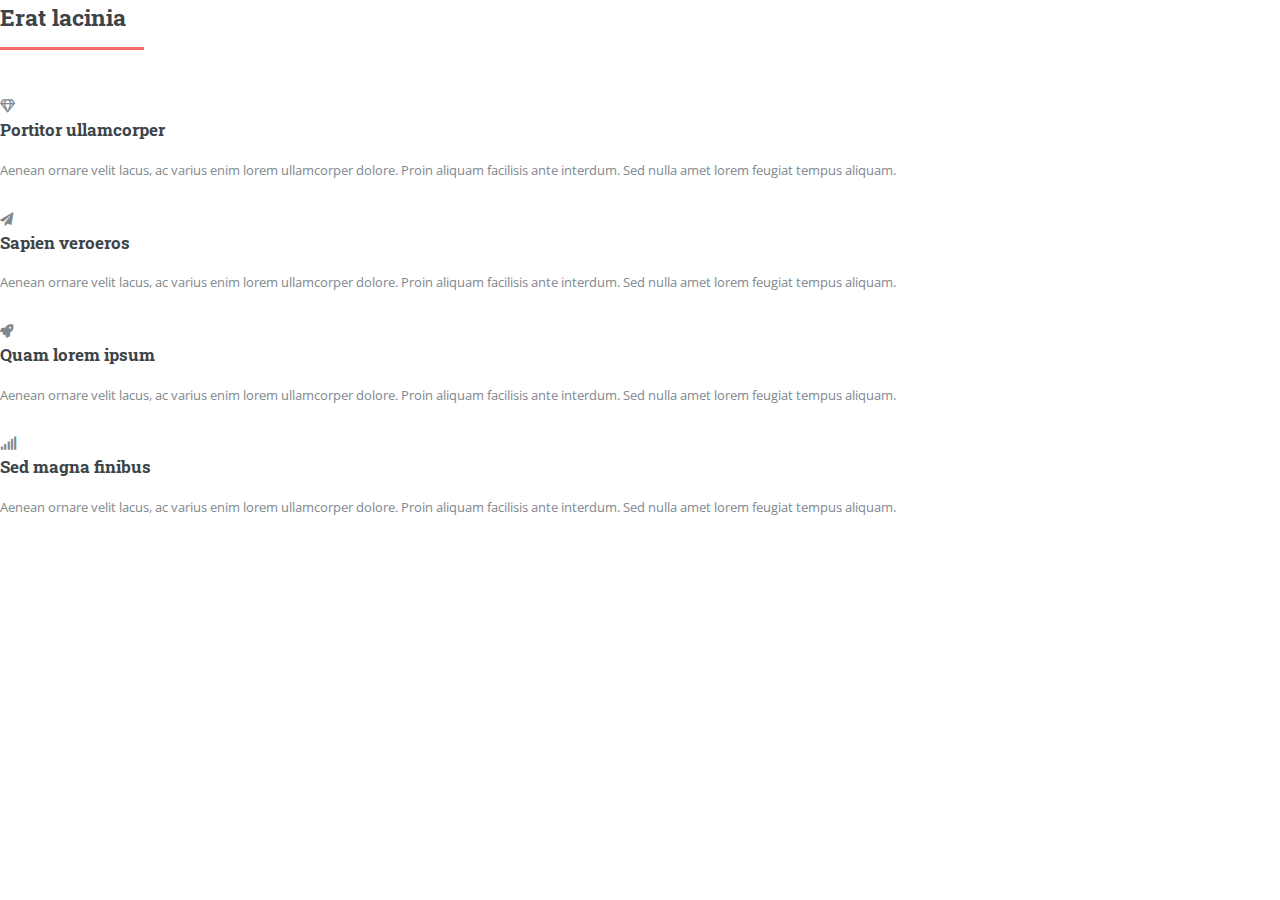
==== commit 17ce542d: "Ported editorials's icons to hyperspace" ====
--- a/Templates/html5up-editorial/index.html
+++ b/Templates/html5up-editorial/index.html
@@ -11,242 +11,50 @@
 		<meta name="viewport" content="width=device-width, initial-scale=1, user-scalable=no" />
 		<link rel="stylesheet" href="assets/css/main.css" />
 	</head>
-	<body class="is-preload">
 
-		<!-- Wrapper -->
-			<div id="wrapper">
 
-				<!-- Main -->
-					<div id="main">
-						<div class="inner">
+	<body>
 
-							<!-- Header -->
-								<header id="header">
-									<a href="index.html" class="logo"><strong>Editorial</strong> by HTML5 UP</a>
-									<ul class="icons">
-										<li><a href="#" class="icon brands fa-twitter"><span class="label">Twitter</span></a></li>
-										<li><a href="#" class="icon brands fa-facebook-f"><span class="label">Facebook</span></a></li>
-										<li><a href="#" class="icon brands fa-snapchat-ghost"><span class="label">Snapchat</span></a></li>
-										<li><a href="#" class="icon brands fa-instagram"><span class="label">Instagram</span></a></li>
-										<li><a href="#" class="icon brands fa-medium-m"><span class="label">Medium</span></a></li>
-									</ul>
-								</header>
+	<section>
+		<header class="major">
+			<h2>Erat lacinia</h2>
+		</header>
+		<div class="features">
+			<article>
+				<span class="icon fa-gem"></span>
+				<div class="content">
+					<h3>Portitor ullamcorper</h3>
+					<p>Aenean ornare velit lacus, ac varius enim lorem ullamcorper dolore. Proin aliquam facilisis ante interdum. Sed nulla amet lorem feugiat tempus aliquam.</p>
+				</div>
+			</article>
+			<article>
+				<span class="icon solid fa-paper-plane"></span>
+				<div class="content">
+					<h3>Sapien veroeros</h3>
+					<p>Aenean ornare velit lacus, ac varius enim lorem ullamcorper dolore. Proin aliquam facilisis ante interdum. Sed nulla amet lorem feugiat tempus aliquam.</p>
+				</div>
+			</article>
+			<article>
+				<span class="icon solid fa-rocket"></span>
+				<div class="content">
+					<h3>Quam lorem ipsum</h3>
+					<p>Aenean ornare velit lacus, ac varius enim lorem ullamcorper dolore. Proin aliquam facilisis ante interdum. Sed nulla amet lorem feugiat tempus aliquam.</p>
+				</div>
+			</article>
+			<article>
+				<span class="icon solid fa-signal"></span>
+				<div class="content">
+					<h3>Sed magna finibus</h3>
+					<p>Aenean ornare velit lacus, ac varius enim lorem ullamcorper dolore. Proin aliquam facilisis ante interdum. Sed nulla amet lorem feugiat tempus aliquam.</p>
+				</div>
+			</article>
+		</div>
+	</section>
 
-							<!-- Banner -->
-								<section id="banner">
-									<div class="content">
-										<header>
-											<h1>Hi, I’m Editorial<br />
-											by HTML5 UP</h1>
-											<p>A free and fully responsive site template</p>
-										</header>
-										<p>Aenean ornare velit lacus, ac varius enim ullamcorper eu. Proin aliquam facilisis ante interdum congue. Integer mollis, nisl amet convallis, porttitor magna ullamcorper, amet egestas mauris. Ut magna finibus nisi nec lacinia. Nam maximus erat id euismod egestas. Pellentesque sapien ac quam. Lorem ipsum dolor sit nullam.</p>
-										<ul class="actions">
-											<li><a href="#" class="button big">Learn More</a></li>
-										</ul>
-									</div>
-									<span class="image object">
-										<img src="images/pic10.jpg" alt="" />
-									</span>
-								</section>
-
-							<!-- Section -->
-								<section>
-									<header class="major">
-										<h2>Erat lacinia</h2>
-									</header>
-									<div class="features">
-										<article>
-											<span class="icon fa-gem"></span>
-											<div class="content">
-												<h3>Portitor ullamcorper</h3>
-												<p>Aenean ornare velit lacus, ac varius enim lorem ullamcorper dolore. Proin aliquam facilisis ante interdum. Sed nulla amet lorem feugiat tempus aliquam.</p>
-											</div>
-										</article>
-										<article>
-											<span class="icon solid fa-paper-plane"></span>
-											<div class="content">
-												<h3>Sapien veroeros</h3>
-												<p>Aenean ornare velit lacus, ac varius enim lorem ullamcorper dolore. Proin aliquam facilisis ante interdum. Sed nulla amet lorem feugiat tempus aliquam.</p>
-											</div>
-										</article>
-										<article>
-											<span class="icon solid fa-rocket"></span>
-											<div class="content">
-												<h3>Quam lorem ipsum</h3>
-												<p>Aenean ornare velit lacus, ac varius enim lorem ullamcorper dolore. Proin aliquam facilisis ante interdum. Sed nulla amet lorem feugiat tempus aliquam.</p>
-											</div>
-										</article>
-										<article>
-											<span class="icon solid fa-signal"></span>
-											<div class="content">
-												<h3>Sed magna finibus</h3>
-												<p>Aenean ornare velit lacus, ac varius enim lorem ullamcorper dolore. Proin aliquam facilisis ante interdum. Sed nulla amet lorem feugiat tempus aliquam.</p>
-											</div>
-										</article>
-									</div>
-								</section>
-
-							<!-- Section -->
-								<section>
-									<header class="major">
-										<h2>Ipsum sed dolor</h2>
-									</header>
-									<div class="posts">
-										<article>
-											<a href="#" class="image"><img src="images/pic01.jpg" alt="" /></a>
-											<h3>Interdum aenean</h3>
-											<p>Aenean ornare velit lacus, ac varius enim lorem ullamcorper dolore. Proin aliquam facilisis ante interdum. Sed nulla amet lorem feugiat tempus aliquam.</p>
-											<ul class="actions">
-												<li><a href="#" class="button">More</a></li>
-											</ul>
-										</article>
-										<article>
-											<a href="#" class="image"><img src="images/pic02.jpg" alt="" /></a>
-											<h3>Nulla amet dolore</h3>
-											<p>Aenean ornare velit lacus, ac varius enim lorem ullamcorper dolore. Proin aliquam facilisis ante interdum. Sed nulla amet lorem feugiat tempus aliquam.</p>
-											<ul class="actions">
-												<li><a href="#" class="button">More</a></li>
-											</ul>
-										</article>
-										<article>
-											<a href="#" class="image"><img src="images/pic03.jpg" alt="" /></a>
-											<h3>Tempus ullamcorper</h3>
-											<p>Aenean ornare velit lacus, ac varius enim lorem ullamcorper dolore. Proin aliquam facilisis ante interdum. Sed nulla amet lorem feugiat tempus aliquam.</p>
-											<ul class="actions">
-												<li><a href="#" class="button">More</a></li>
-											</ul>
-										</article>
-										<article>
-											<a href="#" class="image"><img src="images/pic04.jpg" alt="" /></a>
-											<h3>Sed etiam facilis</h3>
-											<p>Aenean ornare velit lacus, ac varius enim lorem ullamcorper dolore. Proin aliquam facilisis ante interdum. Sed nulla amet lorem feugiat tempus aliquam.</p>
-											<ul class="actions">
-												<li><a href="#" class="button">More</a></li>
-											</ul>
-										</article>
-										<article>
-											<a href="#" class="image"><img src="images/pic05.jpg" alt="" /></a>
-											<h3>Feugiat lorem aenean</h3>
-											<p>Aenean ornare velit lacus, ac varius enim lorem ullamcorper dolore. Proin aliquam facilisis ante interdum. Sed nulla amet lorem feugiat tempus aliquam.</p>
-											<ul class="actions">
-												<li><a href="#" class="button">More</a></li>
-											</ul>
-										</article>
-										<article>
-											<a href="#" class="image"><img src="images/pic06.jpg" alt="" /></a>
-											<h3>Amet varius aliquam</h3>
-											<p>Aenean ornare velit lacus, ac varius enim lorem ullamcorper dolore. Proin aliquam facilisis ante interdum. Sed nulla amet lorem feugiat tempus aliquam.</p>
-											<ul class="actions">
-												<li><a href="#" class="button">More</a></li>
-											</ul>
-										</article>
-									</div>
-								</section>
-
-						</div>
-					</div>
-
-				<!-- Sidebar -->
-					<div id="sidebar">
-						<div class="inner">
-
-							<!-- Search -->
-								<section id="search" class="alt">
-									<form method="post" action="#">
-										<input type="text" name="query" id="query" placeholder="Search" />
-									</form>
-								</section>
-
-							<!-- Menu -->
-								<nav id="menu">
-									<header class="major">
-										<h2>Menu</h2>
-									</header>
-									<ul>
-										<li><a href="index.html">Homepage</a></li>
-										<li><a href="generic.html">Generic</a></li>
-										<li><a href="elements.html">Elements</a></li>
-										<li>
-											<span class="opener">Submenu</span>
-											<ul>
-												<li><a href="#">Lorem Dolor</a></li>
-												<li><a href="#">Ipsum Adipiscing</a></li>
-												<li><a href="#">Tempus Magna</a></li>
-												<li><a href="#">Feugiat Veroeros</a></li>
-											</ul>
-										</li>
-										<li><a href="#">Etiam Dolore</a></li>
-										<li><a href="#">Adipiscing</a></li>
-										<li>
-											<span class="opener">Another Submenu</span>
-											<ul>
-												<li><a href="#">Lorem Dolor</a></li>
-												<li><a href="#">Ipsum Adipiscing</a></li>
-												<li><a href="#">Tempus Magna</a></li>
-												<li><a href="#">Feugiat Veroeros</a></li>
-											</ul>
-										</li>
-										<li><a href="#">Maximus Erat</a></li>
-										<li><a href="#">Sapien Mauris</a></li>
-										<li><a href="#">Amet Lacinia</a></li>
-									</ul>
-								</nav>
-
-							<!-- Section -->
-								<section>
-									<header class="major">
-										<h2>Ante interdum</h2>
-									</header>
-									<div class="mini-posts">
-										<article>
-											<a href="#" class="image"><img src="images/pic07.jpg" alt="" /></a>
-											<p>Aenean ornare velit lacus, ac varius enim lorem ullamcorper dolore aliquam.</p>
-										</article>
-										<article>
-											<a href="#" class="image"><img src="images/pic08.jpg" alt="" /></a>
-											<p>Aenean ornare velit lacus, ac varius enim lorem ullamcorper dolore aliquam.</p>
-										</article>
-										<article>
-											<a href="#" class="image"><img src="images/pic09.jpg" alt="" /></a>
-											<p>Aenean ornare velit lacus, ac varius enim lorem ullamcorper dolore aliquam.</p>
-										</article>
-									</div>
-									<ul class="actions">
-										<li><a href="#" class="button">More</a></li>
-									</ul>
-								</section>
-
-							<!-- Section -->
-								<section>
-									<header class="major">
-										<h2>Get in touch</h2>
-									</header>
-									<p>Sed varius enim lorem ullamcorper dolore aliquam aenean ornare velit lacus, ac varius enim lorem ullamcorper dolore. Proin sed aliquam facilisis ante interdum. Sed nulla amet lorem feugiat tempus aliquam.</p>
-									<ul class="contact">
-										<li class="icon solid fa-envelope"><a href="#">information@untitled.tld</a></li>
-										<li class="icon solid fa-phone">(000) 000-0000</li>
-										<li class="icon solid fa-home">1234 Somewhere Road #8254<br />
-										Nashville, TN 00000-0000</li>
-									</ul>
-								</section>
-
-							<!-- Footer -->
-								<footer id="footer">
-									<p class="copyright">&copy; Untitled. All rights reserved. Demo Images: <a href="https://unsplash.com">Unsplash</a>. Design: <a href="https://html5up.net">HTML5 UP</a>.</p>
-								</footer>
-
-						</div>
-					</div>
-
-			</div>
 
 		<!-- Scripts -->
-			<script src="assets/js/jquery.min.js"></script>
-			<script src="assets/js/browser.min.js"></script>
-			<script src="assets/js/breakpoints.min.js"></script>
-			<script src="assets/js/util.js"></script>
-			<script src="assets/js/main.js"></script>
+
+
 
 	</body>
-</html>+</html>
--- a/Templates/html5up-editorial/assets/css/main.css
+++ b/Templates/html5up-editorial/assets/css/main.css
@@ -1596,132 +1596,6 @@
     margin-top: 0;
     padding-top: 0; }
 
-/* Features */
-.features {
-  display: -moz-flex;
-  display: -webkit-flex;
-  display: -ms-flex;
-  display: flex;
-  -moz-flex-wrap: wrap;
-  -webkit-flex-wrap: wrap;
-  -ms-flex-wrap: wrap;
-  flex-wrap: wrap;
-  margin: 0 0 2em -3em;
-  width: calc(100% + 3em); }
-  .features article {
-    -moz-align-items: center;
-    -webkit-align-items: center;
-    -ms-align-items: center;
-    align-items: center;
-    display: -moz-flex;
-    display: -webkit-flex;
-    display: -ms-flex;
-    display: flex;
-    margin: 0 0 3em 3em;
-    position: relative;
-    width: calc(50% - 3em); }
-    .features article:nth-child(2n - 1) {
-      margin-right: 1.5em; }
-    .features article:nth-child(2n) {
-      margin-left: 1.5em; }
-    .features article:nth-last-child(1), .features article:nth-last-child(2) {
-      margin-bottom: 0; }
-    .features article .icon {
-      -moz-flex-grow: 0;
-      -webkit-flex-grow: 0;
-      -ms-flex-grow: 0;
-      flex-grow: 0;
-      -moz-flex-shrink: 0;
-      -webkit-flex-shrink: 0;
-      -ms-flex-shrink: 0;
-      flex-shrink: 0;
-      display: block;
-      height: 10em;
-      line-height: 10em;
-      margin: 0 2em 0 0;
-      text-align: center;
-      width: 10em; }
-      .features article .icon:before {
-        color: #f56a6a;
-        font-size: 2.75rem;
-        position: relative;
-        top: 0.05em; }
-      .features article .icon:after {
-        -moz-transform: rotate(45deg);
-        -webkit-transform: rotate(45deg);
-        -ms-transform: rotate(45deg);
-        transform: rotate(45deg);
-        border-radius: 0.25rem;
-        border: solid 2px rgba(210, 215, 217, 0.75);
-        content: '';
-        display: block;
-        height: 7em;
-        left: 50%;
-        margin: -3.5em 0 0 -3.5em;
-        position: absolute;
-        top: 50%;
-        width: 7em; }
-    .features article .content {
-      -moz-flex-grow: 1;
-      -webkit-flex-grow: 1;
-      -ms-flex-grow: 1;
-      flex-grow: 1;
-      -moz-flex-shrink: 1;
-      -webkit-flex-shrink: 1;
-      -ms-flex-shrink: 1;
-      flex-shrink: 1;
-      width: 100%; }
-      .features article .content > :last-child {
-        margin-bottom: 0; }
-  @media screen and (max-width: 980px) {
-    .features {
-      margin: 0 0 2em 0;
-      width: 100%; }
-      .features article {
-        margin: 0 0 3em 0;
-        width: 100%; }
-        .features article:nth-child(2n - 1) {
-          margin-right: 0; }
-        .features article:nth-child(2n) {
-          margin-left: 0; }
-        .features article:nth-last-child(1), .features article:nth-last-child(2) {
-          margin-bottom: 3em; }
-        .features article:last-child {
-          margin-bottom: 0; }
-        .features article .icon {
-          height: 8em;
-          line-height: 8em;
-          width: 8em; }
-          .features article .icon:before {
-            font-size: 2.25rem; }
-          .features article .icon:after {
-            height: 6em;
-            margin: -3em 0 0 -3em;
-            width: 6em; } }
-  @media screen and (max-width: 480px) {
-    .features article {
-      -moz-flex-direction: column;
-      -webkit-flex-direction: column;
-      -ms-flex-direction: column;
-      flex-direction: column;
-      -moz-align-items: -moz-flex-start;
-      -webkit-align-items: -webkit-flex-start;
-      -ms-align-items: -ms-flex-start;
-      align-items: flex-start; }
-      .features article .icon {
-        height: 6em;
-        line-height: 6em;
-        margin: 0 0 1.5em 0;
-        width: 6em; }
-        .features article .icon:before {
-          font-size: 1.5rem; }
-        .features article .icon:after {
-          height: 4em;
-          margin: -2em 0 0 -2em;
-          width: 4em; } }
-  @media screen and (max-width: 480px) {
-    .features article .icon:before {
-      font-size: 1.25rem; } }
 
 /* Posts */
 .posts {
